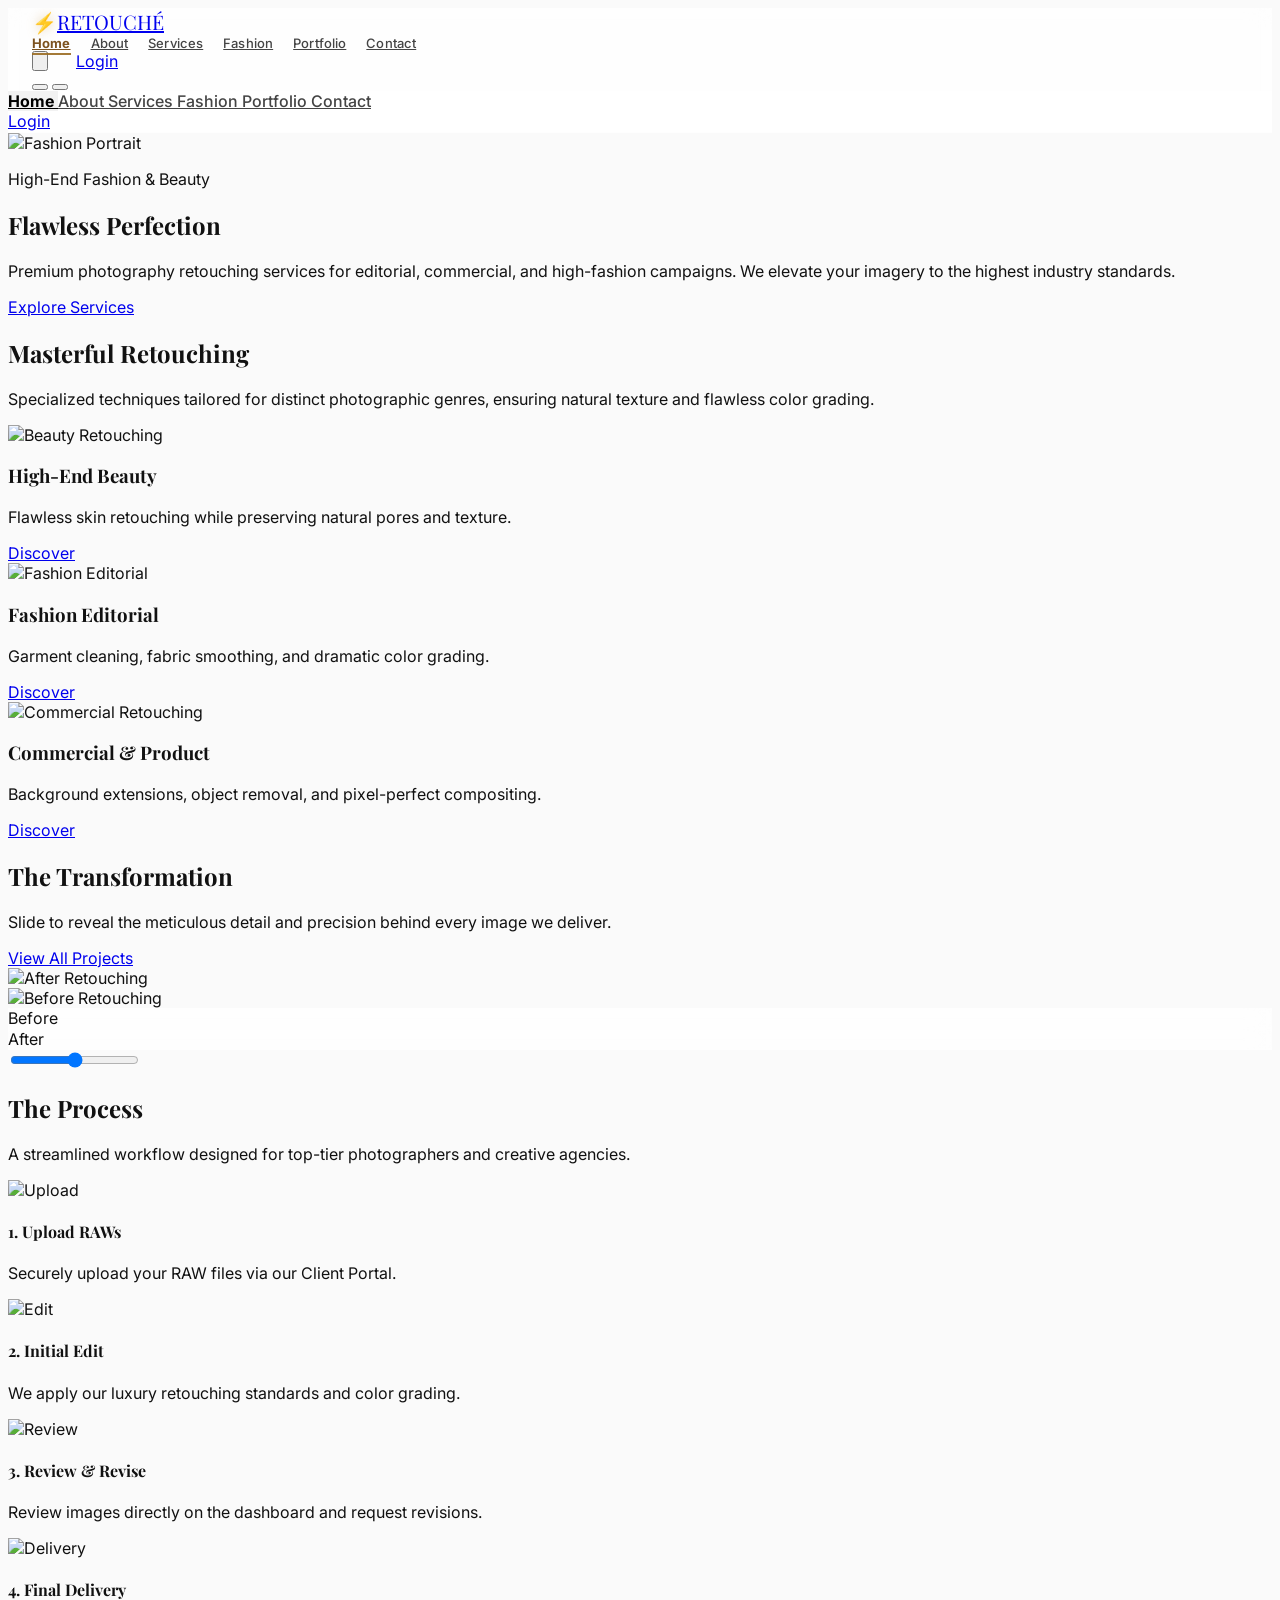
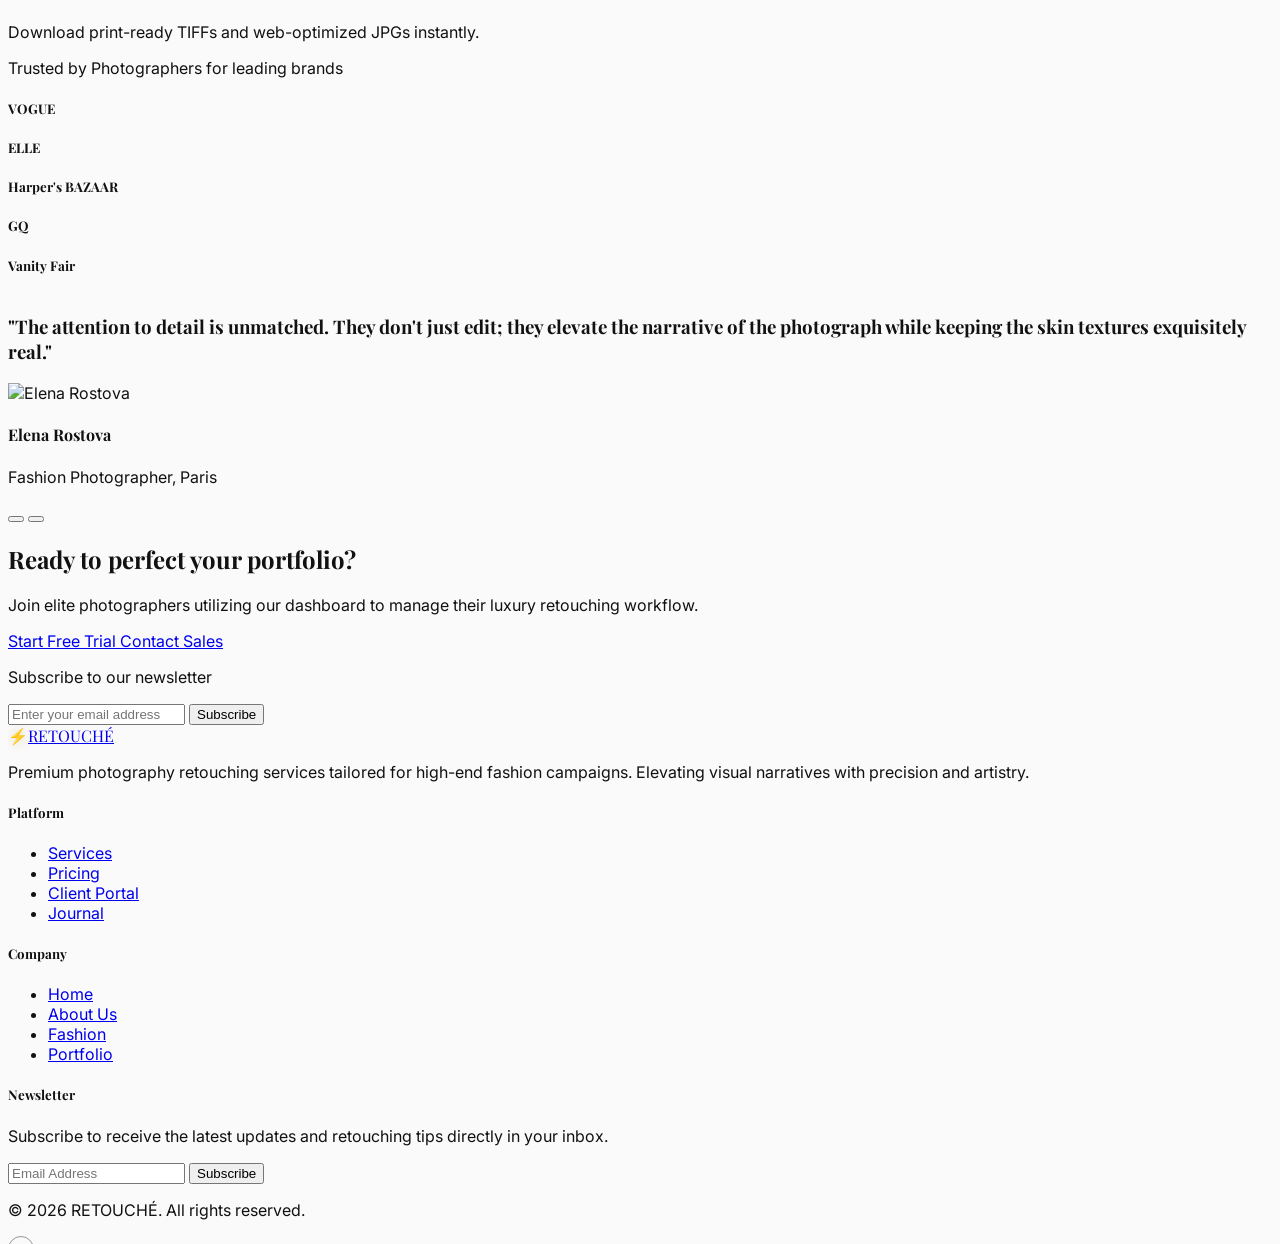
==== index.html @ 7d39ebc2 "Add files via upload" ====
﻿<!DOCTYPE html>
<html lang="en">
 <head>
  <meta charset="utf-8"/>
  <meta content="width=device-width, initial-scale=1.0" name="viewport"/>
  <title>RETOUCHÉ - Premium Photography Retouching
  </title>
   <meta content="High-end fashion photography retouching services by RETOUCHÉ. Luxury editorial visual style, perfect for magazines and top brands." name="description"/>
   <link href="data:image/svg+xml,<svg xmlns='http://www.w3.org/2000/svg' viewBox='0 0 100 100'><text y='.9em' font-size='90'>⚡</text></svg>" rel="icon"/>
  <!-- Tailwind CSS (CDN for Template) -->
  <script src="https://cdn.tailwindcss.com">
  </script>
  <script>
   tailwind.config = {
            darkMode: 'class',
            theme: {
                extend: {
                    colors: {
                        primary: {
                            50: '#fbf8f1',
                            100: '#f6efdd',
                            200: '#eddcb9',
                            300: '#e1c38e',
                            400: '#d4a85f',
                            500: '#c5923b',
                            600: '#9b6c23',
                            700: '#7c521f',
                            800: '#67421e',
                            900: '#55371c',
                            950: '#301c0c',
                        },
                        luxury: {
                            50: '#f7f7f8',
                            100: '#efeff1',
                            200: '#dcdce0',
                            300: '#bebec6',
                            400: '#9b9ba6',
                            500: '#7e7e8b',
                            600: '#646471',
                            700: '#53535d',
                            800: '#46464d',
                            900: '#1a1a1a',
                            950: '#0a0a0a',
                        }
                    }
                }
            }
        }
            }
        }
  </script>
  <!-- AOS Animation CSS -->
  <link href="https://unpkg.com/aos@2.3.1/dist/aos.css" rel="stylesheet"/>
  <!-- Swiper CSS -->
  <link href="https://cdn.jsdelivr.net/npm/swiper@10/swiper-bundle.min.css" rel="stylesheet"/>
  <!-- Phosphor Icons -->
  <script src="https://unpkg.com/@phosphor-icons/web">
  </script>
  <!-- Custom CSS -->
  <link href="assets/css/style.css" rel="stylesheet"/>
  <link href="assets/css/dark-mode.css" rel="stylesheet"/>
 </head>
 <body class="antialiased transition-colors duration-300">
  <!-- Header / Navbar -->
  <header class="fixed w-full top-0 z-50 glass transition-all duration-300" id="navbar">
   <div class="max-w-7xl mx-auto px-4 sm:px-6 lg:px-8">
    <div class="flex justify-between items-center h-20">
     <!-- Logo -->
      <div class="flex-shrink-0 flex items-center">
        <a class="font-serif text-2xl font-bold tracking-[0.3em] flex items-center group" href="index.html">
         <span class="logo-bolt me-3 transition-all duration-300">⚡</span>RETOUCHÉ
        </a>
      </div>
     <!-- Desktop Menu -->
     <nav class="hidden lg:flex space-x-8 items-center">
       <a class="text-sm nav-link active" href="index.html">
        Home
       </a>
       <a class="text-sm nav-link" href="about.html">
        About
       </a>
       <a class="text-sm nav-link" href="services.html">
        Services
       </a>
       <a class="text-sm nav-link" href="niche.html">
        Fashion
       </a>
       <a class="text-sm nav-link" href="portfolio.html">
        Portfolio
       </a>
       <a class="text-sm nav-link" href="contact.html">
        Contact
       </a>
     </nav>
     <!-- Actions -->
     <div class="hidden lg:flex items-center space-x-4">
       <button class="theme-toggle p-2 rounded-full hover:bg-gray-100 dark:hover:bg-gray-800 transition-all transform hover:rotate-12 active:scale-90" aria-label="Toggle Theme">
        <i class="ph ph-moon text-xl dark:hidden">
        </i>
        <i class="ph ph-sun text-xl hidden dark:block">
        </i>
       </button>
        <a class="bg-primary-700 hover:bg-primary-800 text-white dark:bg-primary-400 dark:text-black dark:hover:bg-primary-300 px-6 py-2 rounded-full text-sm font-bold hover:scale-105 transition-all shadow-md ms-2" href="login.html">
         Login
        </a>
     </div>
     <!-- Mobile Menu Button -->
     <div class="lg:hidden flex items-center space-x-4">
       <button class="theme-toggle p-2 rounded-full hover:bg-gray-100 dark:hover:bg-gray-800 transition-all transform hover:rotate-12 active:scale-90" aria-label="Toggle Theme">
        <i class="ph ph-moon text-xl dark:hidden">
        </i>
        <i class="ph ph-sun text-xl hidden dark:block">
        </i>
       </button>
      <button class="p-2" id="mobile-menu-btn" aria-label="Open Navigation Menu">
       <i class="ph ph-list text-2xl">
       </i>
      </button>
     </div>
    </div>
   </div>
   <!-- Mobile Menu -->
   <div class="hidden lg:hidden glass border-t border-gray-200 dark:border-gray-800" id="mobile-menu">
    <div class="px-2 pt-2 pb-3 space-y-1 sm:px-3">
     <a class="flex items-center px-3 py-2 rounded-md text-base font-medium mobile-nav-link active" href="index.html">
      <i class="ph ph-list me-2"></i>
      Home
     </a>
     <a class="flex items-center px-3 py-2 rounded-md text-base font-medium mobile-nav-link" href="about.html">
      <i class="ph ph-list me-2"></i>
      About
     </a>
     <a class="flex items-center px-3 py-2 rounded-md text-base font-medium mobile-nav-link" href="services.html">
      <i class="ph ph-list me-2"></i>
      Services
     </a>
     <a class="flex items-center px-3 py-2 rounded-md text-base font-medium mobile-nav-link" href="niche.html">
      <i class="ph ph-list me-2"></i>
      Fashion
     </a>
     <a class="flex items-center px-3 py-2 rounded-md text-base font-medium mobile-nav-link" href="portfolio.html">
      <i class="ph ph-list me-2"></i>
      Portfolio
     </a>
     <a class="flex items-center px-3 py-2 rounded-md text-base font-medium mobile-nav-link" href="contact.html">
      <i class="ph ph-list me-2"></i>
      Contact
     </a>
     <div class="border-t border-gray-200 dark:border-gray-700 pt-4 pb-2 space-y-3">
      <a class="block w-full text-center bg-primary-700 hover:bg-primary-800 text-white dark:bg-primary-400 dark:text-black dark:hover:bg-primary-300 px-6 py-3 rounded-xl text-sm font-bold shadow-md" href="login.html">
       Login
      </a>
     </div>
    </div>
   </div>
  </header>
  <main>
   <!-- SECTION 1: Cinematic hero section -->
   <section class="relative h-screen flex items-center justify-center overflow-hidden">
    <!-- Background Image -->
    <div class="absolute inset-0 z-0">
     <img alt="Fashion Portrait" class="w-full h-full object-cover img-parallax scale-105" data-aos="zoom-out" data-aos-duration="2000" src="https://images.unsplash.com/photo-1534528741775-53994a69daeb?auto=format&amp;fit=crop&amp;q=80&amp;w=2000"/>
     <div class="absolute inset-0 bg-black/40 dark:bg-black/60">
     </div>
    </div>
    <div class="relative z-10 text-center px-4 max-w-4xl mx-auto mt-20">
     <p class="text-white/80 uppercase tracking-[0.3em] text-sm mb-6 font-medium" data-aos="fade-up" data-aos-delay="100">
      High-End Fashion &amp; Beauty
     </p>
     <h1 class="font-serif text-5xl md:text-7xl lg:text-8xl text-white font-bold leading-tight mb-8" data-aos="fade-up" data-aos-delay="300">
      Flawless
      <span class="italic font-light">
       Perfection
      </span>
     </h1>
     <p class="text-white/90 text-lg md:text-xl font-light mb-10 max-w-2xl mx-auto text-balance" data-aos="fade-up" data-aos-delay="500">
      Premium photography retouching services for editorial, commercial, and high-fashion campaigns. We elevate your imagery to the highest industry standards.
     </p>
     <div class="flex flex-col sm:flex-row items-center justify-center space-y-4 sm:space-y-0 sm:space-x-6" data-aos="fade-up" data-aos-delay="700">
      <a class="bg-white text-black px-8 py-4 rounded-full font-medium hover:bg-gray-100 transition-all hover:scale-105" href="services.html">
       Explore Services
      </a>

     </div>
    </div>
    <!-- Scroll Indicator -->
    <div class="absolute bottom-10 left-1/2 transform -translate-x-1/2 z-10 animate-bounce">
     <i class="ph ph-arrow-down text-white text-2xl">
     </i>
    </div>
   </section>
   <!-- SECTION 2: Premium retouching services showcase -->
   <section class="py-24 bg-white dark:bg-luxury-900">
    <div class="max-w-7xl mx-auto px-4 sm:px-6 lg:px-8">
     <div class="text-center mb-20">
      <h2 class="font-serif text-4xl md:text-5xl font-bold mb-4" data-aos="fade-up">
       Masterful Retouching
      </h2>
      <p class="text-gray-500 dark:text-gray-400 max-w-2xl mx-auto" data-aos="fade-up" data-aos-delay="100">
       Specialized techniques tailored for distinct photographic genres, ensuring natural texture and flawless color grading.
      </p>
     </div>
     <div class="grid grid-cols-1 md:grid-cols-3 gap-10">
      <!-- Service Card 1 -->
      <div class="group relative overflow-hidden rounded-2xl" data-aos="fade-up" data-aos-delay="100">
       <div class="aspect-[3/4] overflow-hidden">
        <img alt="Beauty Retouching" class="w-full h-full object-cover transition-transform duration-700 group-hover:scale-110" src="https://images.unsplash.com/photo-1516975080664-ed2fc6a32937?auto=format&amp;fit=crop&amp;q=80&amp;w=800"/>
       </div>
       <div class="absolute inset-0 bg-gradient-to-t from-black/80 via-black/20 to-transparent flex flex-col justify-end p-8">
        <h3 class="font-serif text-2xl text-white mb-2">
         High-End Beauty
        </h3>
        <p class="text-white/70 text-sm opacity-0 group-hover:opacity-100 transition-opacity duration-300 transform translate-y-4 group-hover:translate-y-0">
         Flawless skin retouching while preserving natural pores and texture.
        </p>
        <a class="mt-4 inline-flex items-center text-white text-sm font-medium uppercase tracking-wider group/link" href="service-details.html">
         Discover
         <i class="ph ph-arrow-right ml-2 transform group-hover/link:translate-x-1 transition-transform">
         </i>
        </a>
       </div>
      </div>
      <!-- Service Card 2 -->
      <div class="group relative overflow-hidden rounded-2xl md:-translate-y-8" data-aos="fade-up" data-aos-delay="200">
       <div class="aspect-[3/4] overflow-hidden">
        <img alt="Fashion Editorial" class="w-full h-full object-cover transition-transform duration-700 group-hover:scale-110" src="https://images.unsplash.com/photo-1483985988355-763728e1935b?auto=format&amp;fit=crop&amp;q=80&amp;w=800"/>
       </div>
       <div class="absolute inset-0 bg-gradient-to-t from-black/80 via-black/20 to-transparent flex flex-col justify-end p-8">
        <h3 class="font-serif text-2xl text-white mb-2">
         Fashion Editorial
        </h3>
        <p class="text-white/70 text-sm opacity-0 group-hover:opacity-100 transition-opacity duration-300 transform translate-y-4 group-hover:translate-y-0">
         Garment cleaning, fabric smoothing, and dramatic color grading.
        </p>
        <a class="mt-4 inline-flex items-center text-white text-sm font-medium uppercase tracking-wider group/link" href="service-details.html">
         Discover
         <i class="ph ph-arrow-right ml-2 transform group-hover/link:translate-x-1 transition-transform">
         </i>
        </a>
       </div>
      </div>
      <!-- Service Card 3 -->
      <div class="group relative overflow-hidden rounded-2xl" data-aos="fade-up" data-aos-delay="300">
       <div class="aspect-[3/4] overflow-hidden">
        <img alt="Commercial Retouching" class="w-full h-full object-cover transition-transform duration-700 group-hover:scale-110" src="https://images.unsplash.com/photo-1541643600914-78b084683601?auto=format&amp;fit=crop&amp;q=80&amp;w=800"/>
       </div>
       <div class="absolute inset-0 bg-gradient-to-t from-black/80 via-black/20 to-transparent flex flex-col justify-end p-8">
        <h3 class="font-serif text-2xl text-white mb-2">
         Commercial &amp; Product
        </h3>
        <p class="text-white/70 text-sm opacity-0 group-hover:opacity-100 transition-opacity duration-300 transform translate-y-4 group-hover:translate-y-0">
         Background extensions, object removal, and pixel-perfect compositing.
        </p>
        <a class="mt-4 inline-flex items-center text-white text-sm font-medium uppercase tracking-wider group/link" href="service-details.html">
         Discover
         <i class="ph ph-arrow-right ml-2 transform group-hover/link:translate-x-1 transition-transform">
         </i>
        </a>
       </div>
      </div>
     </div>
    </div>
   </section>
   <!-- SECTION 3: Before/After comparison slider -->
   <section class="py-24 bg-luxury-50 dark:bg-black relative overflow-hidden">
    <div class="max-w-7xl mx-auto px-4 sm:px-6 lg:px-8">
     <div class="flex flex-col md:flex-row md:items-center justify-between gap-8 mb-16 text-center md:text-left">
      <div class="max-w-2xl mx-auto md:mx-0">
       <h2 class="font-serif text-4xl md:text-5xl font-bold mb-4" data-aos="fade-up">
        The Transformation
       </h2>
       <p class="text-gray-500 dark:text-gray-400" data-aos="fade-up" data-aos-delay="100">
        Slide to reveal the meticulous detail and precision behind every image we deliver.
       </p>
      </div>
      <a class="inline-flex mx-auto md:mx-0 w-fit mt-6 md:mt-0 items-center text-sm font-medium uppercase tracking-widest border-b border-black dark:border-white pb-1 hover:text-gray-500 transition-colors whitespace-nowrap" data-aos="fade-left" href="services.html">
       View All Projects
      </a>
     </div>
     <div class="relative rounded-2xl overflow-hidden aspect-[16/9] md:aspect-[21/9]" data-aos="zoom-in" data-aos-duration="1000">
      <!-- Before/After Slider Container -->
      <div class="relative w-full h-full select-none" id="before-after-slider">
       <!-- After Image (Background) -->
        <img alt="After Retouching" class="absolute inset-0 w-full h-full object-cover" src="https://images.unsplash.com/photo-1515378791036-0648a3ef77b2?auto=format&amp;fit=crop&amp;q=80&amp;w=1600"/>
        <!-- Before Image (Clipped) -->
        <div class="absolute inset-0 w-1/2 overflow-hidden border-r-2 border-white pointer-events-none" id="before-image-container">
         <img alt="Before Retouching" class="absolute top-0 left-0 h-full w-[200vw] md:w-[100vw] max-w-none object-cover" id="before-image" src="https://images.unsplash.com/photo-1515378791036-0648a3ef77b2?auto=format&amp;fit=crop&amp;q=80&amp;w=1600&amp;sat=-100&amp;bri=-20"/>
        <div class="absolute bottom-4 left-4 glass px-3 py-1 text-xs font-bold uppercase tracking-wider rounded">
         Before
        </div>
       </div>
       <div class="absolute bottom-4 right-4 glass px-3 py-1 text-xs font-bold uppercase tracking-wider rounded">
        After
       </div>
       <!-- Custom Handle -->
       <div class="absolute inset-y-0 left-1/2 flex items-center justify-center -ml-5 w-10 cursor-ew-resize z-20 pointer-events-none" id="slider-handle">
        <div class="w-10 h-10 bg-white rounded-full flex items-center justify-center shadow-lg text-black">
         <i class="ph ph-arrows-left-right text-xl">
         </i>
        </div>
       </div>
       <!-- Invisible Input for functionality -->
       <input class="absolute inset-0 w-full h-full opacity-0 cursor-ew-resize z-30" id="slider-input" max="100" min="0" type="range" value="50"/>
      </div>
     </div>
    </div>
   </section>
   <!-- SECTION 4: Retouching workflow/process timeline -->
   <section class="py-24 bg-white dark:bg-luxury-900">
    <div class="max-w-7xl mx-auto px-4 sm:px-6 lg:px-8">
     <div class="text-center mb-20">
      <h2 class="font-serif text-4xl md:text-5xl font-bold mb-4" data-aos="fade-up">
       The Process
      </h2>
      <p class="text-gray-500 dark:text-gray-400 max-w-2xl mx-auto" data-aos="fade-up" data-aos-delay="100">
       A streamlined workflow designed for top-tier photographers and creative agencies.
      </p>
     </div>
     <div class="relative">
      <!-- Connecting Line -->
      <div class="hidden lg:block absolute top-1/2 left-0 w-full h-px bg-gray-200 dark:bg-gray-800 transform -translate-y-1/2 z-0">
      </div>
      <div class="grid grid-cols-1 sm:grid-cols-2 lg:grid-cols-4 gap-10">
       <!-- Step 1 -->
       <div class="relative z-10 flex flex-col items-center text-center group" data-aos="fade-up" data-aos-delay="100">
        <div class="w-20 h-20 rounded-full bg-black overflow-hidden border border-gray-200/10 dark:border-white/10 group-hover:border-black dark:group-hover:border-white transition-all duration-300 shadow-2xl">
         <img src="https://images.unsplash.com/photo-1618005182384-a83a8bd57fbe?auto=format&fit=crop&q=80&w=200" alt="Upload" class="w-full h-full object-cover opacity-80 group-hover:opacity-100 transition-opacity">
        </div>
        <h4 class="font-serif text-xl font-bold mb-2">
         1. Upload RAWs
        </h4>
        <p class="text-sm text-gray-500 dark:text-gray-400">
         Securely upload your RAW files via our Client Portal.
        </p>
       </div>
       <!-- Step 2 -->
       <div class="relative z-10 flex flex-col items-center text-center group" data-aos="fade-up" data-aos-delay="200">
        <div class="w-20 h-20 rounded-full bg-black overflow-hidden border border-gray-200/10 dark:border-white/10 group-hover:border-black dark:group-hover:border-white transition-all duration-300 shadow-2xl">
         <img src="https://images.unsplash.com/photo-1542744173-8e7e53415bb0?auto=format&fit=crop&q=80&w=200" alt="Edit" class="w-full h-full object-cover opacity-80 group-hover:opacity-100 transition-opacity">
        </div>
        <h4 class="font-serif text-xl font-bold mb-2">
         2. Initial Edit
        </h4>
        <p class="text-sm text-gray-500 dark:text-gray-400">
         We apply our luxury retouching standards and color grading.
        </p>
       </div>
       <!-- Step 3 -->
       <div class="relative z-10 flex flex-col items-center text-center group" data-aos="fade-up" data-aos-delay="300">
        <div class="w-20 h-20 rounded-full bg-black overflow-hidden border border-gray-200/10 dark:border-white/10 group-hover:border-black dark:group-hover:border-white transition-all duration-300 shadow-2xl">
         <img src="https://images.unsplash.com/photo-1552664730-d307ca884978?auto=format&fit=crop&q=80&w=200" alt="Review" class="w-full h-full object-cover opacity-80 group-hover:opacity-100 transition-opacity">
        </div>
        <h4 class="font-serif text-xl font-bold mb-2">
         3. Review &amp; Revise
        </h4>
        <p class="text-sm text-gray-500 dark:text-gray-400">
         Review images directly on the dashboard and request revisions.
        </p>
       </div>
       <!-- Step 4 -->
       <div class="relative z-10 flex flex-col items-center text-center group" data-aos="fade-up" data-aos-delay="400">
        <div class="w-20 h-20 rounded-full bg-black overflow-hidden border border-gray-200/10 dark:border-white/10 group-hover:border-black dark:group-hover:border-white transition-all duration-300 shadow-2xl">
         <img src="https://images.unsplash.com/photo-1620288627223-53302f4e8c74?auto=format&fit=crop&q=80&w=200" alt="Delivery" class="w-full h-full object-cover opacity-80 group-hover:opacity-100 transition-opacity">
        </div>
        <h4 class="font-serif text-xl font-bold mb-2">
         4. Final Delivery
        </h4>
        <p class="text-sm text-gray-500 dark:text-gray-400">
         Download print-ready TIFFs and web-optimized JPGs instantly.
        </p>
       </div>
      </div>
     </div>
    </div>
   </section>
   <!-- SECTION 5: Client testimonials and collaborations -->
   <section class="py-24 bg-luxury-50 dark:bg-black overflow-hidden">
    <div class="max-w-7xl mx-auto px-4 sm:px-6 lg:px-8">
     <!-- Logos -->
     <div class="mb-20 text-center">
      <p class="text-xs uppercase tracking-[0.2em] text-gray-400 mb-8 font-medium">
       Trusted by Photographers for leading brands
      </p>
      <div class="flex flex-wrap justify-center items-center gap-10 md:gap-20 opacity-50 grayscale hover:grayscale-0 transition-all duration-500">
       <!-- Abstract brand text logos for template purposes -->
       <h5 class="font-serif text-2xl font-bold italic">
        VOGUE
       </h5>
       <h5 class="font-sans text-2xl font-bold tracking-tighter">
        ELLE
       </h5>
       <h5 class="font-serif text-2xl font-light">
        Harper's BAZAAR
       </h5>
       <h5 class="font-sans text-xl font-black tracking-widest">
        GQ
       </h5>
       <h5 class="font-serif text-2xl font-bold italic">
        Vanity Fair
       </h5>
      </div>
     </div>
     <!-- Testimonial Slider -->
     <div class="swiper-container" data-aos="fade-up">
      <div class="swiper-wrapper">
       <!-- Slide 1 -->
       <div class="swiper-slide px-4">
        <div class="max-w-4xl mx-auto text-center">
         <i class="ph-fill ph-quotes text-4xl text-gray-300 dark:text-gray-700 mb-6 mx-auto block">
         </i>
         <h3 class="font-serif text-3xl md:text-4xl leading-relaxed mb-8">
          "The attention to detail is unmatched. They don't just edit; they elevate the narrative of the photograph while keeping the skin textures exquisitely real."
         </h3>
         <div class="flex items-center justify-center space-x-4">
          <img alt="Elena Rostova" class="w-14 h-14 rounded-full object-cover" src="https://images.unsplash.com/photo-1534528741775-53994a69daeb?auto=format&amp;fit=crop&amp;q=80&amp;w=150&amp;h=150"/>
          <div class="text-left">
           <h4 class="font-bold text-sm">
            Elena Rostova
           </h4>
           <p class="text-xs text-gray-500">
            Fashion Photographer, Paris
           </p>
          </div>
         </div>
        </div>
       </div>
       <!-- Slide 2 -->
       <div class="swiper-slide px-4">
        <div class="max-w-4xl mx-auto text-center">
         <i class="ph-fill ph-quotes text-4xl text-gray-300 dark:text-gray-700 mb-6 mx-auto block">
         </i>
         <h3 class="font-serif text-3xl md:text-4xl leading-relaxed mb-8">
          "The new dashboard makes managing hundreds of assets a breeze. The retouching quality is simply the best I've seen in my 15 years of shooting."
         </h3>
         <div class="flex items-center justify-center space-x-4">
          <img alt="Marcus Chen" class="w-14 h-14 rounded-full object-cover" src="https://images.unsplash.com/photo-1506794778202-cad84cf45f1d?auto=format&amp;fit=crop&amp;q=80&amp;w=150&amp;h=150"/>
          <div class="text-left">
           <h4 class="font-bold text-sm">
            Marcus Chen
           </h4>
           <p class="text-xs text-gray-500">
            Editorial Director
           </p>
          </div>
         </div>
        </div>
       </div>
      </div>
      <!-- Navigation -->
      <div class="flex justify-center space-x-4 mt-12">
       <button class="swiper-button-prev-custom p-3 rounded-full border border-gray-300 dark:border-gray-700 hover:bg-black hover:text-white dark:hover:bg-white dark:hover:text-black transition-colors">
        <i class="ph ph-arrow-left">
        </i>
       </button>
       <button class="swiper-button-next-custom p-3 rounded-full border border-gray-300 dark:border-gray-700 hover:bg-black hover:text-white dark:hover:bg-white dark:hover:text-black transition-colors">
        <i class="ph ph-arrow-right">
        </i>
       </button>
      </div>
     </div>
    </div>
   </section>
   <!-- SECTION 6: Final CTA + newsletter subscription -->
   <section class="relative py-32 bg-white dark:bg-black text-black dark:text-white overflow-hidden border-t border-gray-100 dark:border-gray-800">

    <div class="relative z-10 max-w-4xl mx-auto px-4 text-center">
     <h2 class="font-serif text-5xl md:text-6xl font-bold mb-6" data-aos="fade-up">
      Ready to perfect your portfolio?
     </h2>
     <p class="text-gray-500 dark:text-gray-400 text-lg mb-10" data-aos="fade-up" data-aos-delay="100">
      Join elite photographers utilizing our dashboard to manage their luxury retouching workflow.
     </p>
     <div class="flex flex-col sm:flex-row justify-center items-center space-y-4 sm:space-y-0 sm:space-x-4 mb-16" data-aos="fade-up" data-aos-delay="200">
      <a class="bg-primary-700 hover:bg-primary-800 text-white dark:bg-primary-400 dark:text-black dark:hover:bg-primary-300 px-8 py-4 rounded-full font-bold hover:scale-105 transition-transform w-full sm:w-auto shadow-lg" href="contact.html">
       Start Free Trial
      </a>
      <a class="border border-black/20 dark:border-white/30 px-8 py-4 rounded-full font-medium hover:bg-gray-50 dark:hover:bg-white/10 transition-colors w-full sm:w-auto" href="contact.html">
       Contact Sales
      </a>
     </div>
     <div class="max-w-md mx-auto" data-aos="fade-up" data-aos-delay="300">
      <p class="text-xs uppercase tracking-widest text-gray-500 mb-4 font-medium">
       Subscribe to our newsletter
      </p>
      <form class="flex border-b border-gray-300 dark:border-gray-700 pb-2">
       <input class="bg-transparent border-none outline-none flex-grow text-black dark:text-white placeholder-gray-400 dark:placeholder-gray-600 text-sm focus:ring-0" placeholder="Enter your email address" type="email"/>
       <button class="text-sm font-bold uppercase tracking-wider hover:text-gray-500 dark:hover:text-gray-300 transition-colors" type="submit">
        Subscribe
       </button>
      </form>
     </div>
    </div>
   </section>
  </main>
  <!-- Footer -->
  <footer class="bg-white dark:bg-luxury-900 pt-20 pb-10 border-t border-gray-100 dark:border-gray-800">
   <div class="max-w-7xl mx-auto px-4 sm:px-6 lg:px-8">
    <div class="grid grid-cols-1 md:grid-cols-2 lg:grid-cols-4 gap-12 mb-16">
      <div class="col-span-1">
       <a class="font-serif text-2xl font-bold tracking-[0.3em] flex items-center mb-6 group" href="index.html">
        <span class="logo-bolt mr-3 transition-all duration-300">⚡</span>RETOUCHÉ
       </a>
       <p class="text-sm text-gray-500 dark:text-gray-400 leading-relaxed mb-8">
        Premium photography retouching services tailored for high-end fashion campaigns. Elevating visual narratives with precision and artistry.
       </p>
       <div class="flex space-x-4">
        <a class="w-10 h-10 flex items-center justify-center rounded-full bg-black/5 dark:bg-white/10 text-gray-700 dark:text-gray-300 hover:bg-black hover:text-white dark:hover:bg-white dark:hover:text-black transition-all duration-300 group" href="#">
         <i class="ph ph-instagram-logo text-lg transition-transform duration-300 group-hover:scale-110">
         </i>
        </a>
        <a class="w-10 h-10 flex items-center justify-center rounded-full bg-black/5 dark:bg-white/10 text-gray-700 dark:text-gray-300 hover:bg-black hover:text-white dark:hover:bg-white dark:hover:text-black transition-all duration-300 group" href="#">
         <i class="ph ph-facebook-logo text-lg transition-transform duration-300 group-hover:scale-110">
         </i>
        </a>
        <a class="w-10 h-10 flex items-center justify-center rounded-full bg-black/5 dark:bg-white/10 text-gray-700 dark:text-gray-300 hover:bg-black hover:text-white dark:hover:bg-white dark:hover:text-black transition-all duration-300 group" href="#">
         <i class="ph ph-linkedin-logo text-lg transition-transform duration-300 group-hover:scale-110">
         </i>
        </a>
       </div>
      </div>
      <div>
       <h5 class="font-bold mb-6 uppercase text-xs tracking-widest">
        Platform
       </h5>
       <ul class="space-y-4 text-sm text-gray-500 dark:text-gray-400">
        <li>
         <a class="hover:text-black dark:hover:text-white transition-colors" href="services.html">
          Services
         </a>
        </li>
        <li>
         <a class="hover:text-black dark:hover:text-white transition-colors" href="pricing.html">
          Pricing
         </a>
        </li>
        <li>
         <a class="hover:text-black dark:hover:text-white transition-colors" href="dashboard.html">
          Client Portal
         </a>
        </li>
        <li>
         <a class="hover:text-black dark:hover:text-white transition-colors" href="blog.html">
          Journal
         </a>
        </li>
       </ul>
      </div>
      <div>
       <h5 class="font-bold mb-6 uppercase text-xs tracking-widest">
        Company
       </h5>
       <ul class="space-y-4 text-sm text-gray-500 dark:text-gray-400">
        <li>
         <a class="hover:text-black dark:hover:text-white transition-colors" href="index.html">
          Home
         </a>
        </li>
        <li>
         <a class="hover:text-black dark:hover:text-white transition-colors" href="about.html">
          About Us
         </a>
        </li>
        <li>
         <a class="hover:text-black dark:hover:text-white transition-colors" href="niche.html">
          Fashion
         </a>
        </li>
        <li>
         <a class="hover:text-black dark:hover:text-white transition-colors" href="portfolio.html">
          Portfolio
         </a>
        </li>
       </ul>
      </div>
      <div class="col-span-1">
       <h5 class="font-bold mb-6 uppercase text-xs tracking-widest">
        Newsletter
       </h5>
       <p class="text-xs text-gray-500 dark:text-gray-400 mb-6 leading-relaxed">
        Subscribe to receive the latest updates and retouching tips directly in your inbox.
       </p>
       <form class="space-y-3">
        <input class="w-full bg-gray-50 dark:bg-black/20 border border-gray-100 dark:border-gray-800 rounded-xl px-4 py-3 text-xs focus:outline-none focus:border-black dark:focus:border-white transition-colors" placeholder="Email Address" type="email"/>
        <button class="w-full bg-primary-700 hover:bg-primary-800 text-white dark:bg-primary-400 dark:text-black dark:hover:bg-primary-300 rounded-xl py-3 text-xs font-bold uppercase tracking-widest shadow-md transition-opacity" type="submit">
         Subscribe
        </button>
       </form>
      </div>
     </div></div>
    </div>
    <div class="flex flex-col md:flex-row justify-between items-center pt-8 border-t border-gray-100 dark:border-gray-800 text-xs text-gray-400">
     <p>
      © 2026 RETOUCHÉ. All rights reserved.
     </p>
     
    </div>
   </div>
  </footer>
  <!-- Scripts -->
  <script src="https://unpkg.com/aos@2.3.1/dist/aos.js">
  </script>
  <script src="https://cdn.jsdelivr.net/npm/swiper@10/swiper-bundle.min.js">
  </script>
  <script src="assets/js/main.js">
  </script>
  <!-- Page Specific Script for Slider -->
  <script>
   document.addEventListener("DOMContentLoaded", () => {
            // Before/After Slider Logic
            const slider = document.getElementById('slider-input');
            const handle = document.getElementById('slider-handle');
            const beforeImageContainer = document.getElementById('before-image-container');
            const beforeImage = document.getElementById('before-image');

            if(slider && handle && beforeImageContainer) {
                slider.addEventListener('input', (e) => {
                    const value = e.target.value;
                    beforeImageContainer.style.width = `${value}%`;
                    handle.style.left = `${value}%`;
                });
                
                // Keep image un-stretched
                const resizeImage = () => {
                    const sliderContainer = document.getElementById('before-after-slider');
                    beforeImage.style.width = `${sliderContainer.offsetWidth}px`;
                };
                
                window.addEventListener('resize', resizeImage);
                resizeImage(); // initial call
            }

            // Swiper Testimonial
            if (typeof Swiper !== 'undefined') {
                new Swiper('.swiper-container', {
                    slidesPerView: 1,
                    spaceBetween: 30,
                    loop: true,
                    autoplay: {
                        delay: 5000,
                        disableOnInteraction: false,
                    },
                    navigation: {
                        nextEl: '.swiper-button-next-custom',
                        prevEl: '.swiper-button-prev-custom',
                    }
                });
            }
        });
  </script>
 
  <button id="back-to-top" class="back-to-top" aria-label="Back to top">
    <i class="ph ph-caret-up"></i>
  </button>
 </body>
</html>
---- assets/css/style.css ----
/* assets/css/style.css */
@import url('https://fonts.googleapis.com/css2?family=Inter:wght@300;400;500;600&family=Playfair+Display:ital,wght@0,400;0,600;0,700;1,400&display=swap');

:root {
  --font-sans: 'Inter', sans-serif;
  --font-serif: 'Playfair Display', serif;
  --primary: #9b6c23;
  --primary-dark: #7c521f;
  --primary-light: #fbf8f1;
  --primary-glow: rgba(197, 146, 59, 0.4);
}

.dark {
  --primary: #d4a85f;
  --primary-dark: #e1c38e;
  --primary-light: #301c0c;
  --primary-glow: rgba(212, 168, 95, 0.4);
}

html, body {
  overflow-x: hidden;
  background-color: #fafafa;
  color: #111;
  font-family: var(--font-sans);
}

.dark body {
  background-color: #0a0a0a;
  color: #f0f0f0;
}

h1, h2, h3, h4, h5, h6, .font-serif {
  font-family: var(--font-serif);
}

/* Custom Scrollbar */
::-webkit-scrollbar {
  width: 8px;
}
::-webkit-scrollbar-track {
  background: #f1f1f1; 
}
.dark ::-webkit-scrollbar-track {
  background: #111; 
}
::-webkit-scrollbar-thumb {
  background: #ccc; 
}
.dark ::-webkit-scrollbar-thumb {
  background: #333; 
}
::-webkit-scrollbar-thumb:hover {
  background: #888; 
}

/* Glassmorphism utility */
.glass {
  background: rgba(255, 255, 255, 0.7);
  backdrop-filter: blur(12px);
  -webkit-backdrop-filter: blur(12px);
  border-bottom: 1px solid rgba(255, 255, 255, 0.3);
}

.dark .glass {
  background: rgba(15, 15, 15, 0.7);
  border-bottom: 1px solid rgba(255, 255, 255, 0.05);
}

#navbar.scrolled {
  background: rgba(255, 255, 255, 0.95);
  box-shadow: 0 4px 30px rgba(0, 0, 0, 0.1);
}

.dark #navbar.scrolled {
  background: rgba(10, 10, 10, 0.95);
  box-shadow: 0 4px 30px rgba(0, 0, 0, 0.4);
}

.text-balance {
  text-wrap: balance;
}

/* Cursor follower */
.cursor-follower {
  position: fixed;
  width: 24px;
  height: 24px;
  border: 1px solid rgba(0,0,0,0.4);
  border-radius: 50%;
  pointer-events: none;
  transform: translate(-50%, -50%);
  z-index: 9999;
  transition: width 0.3s, height 0.3s, background 0.3s, border 0.3s;
}

.dark .cursor-follower {
  border: 1px solid rgba(255,255,255,0.4);
}

.cursor-follower.hover {
  width: 60px;
  height: 60px;
  background: rgba(0,0,0,0.05);
  border: none;
  mix-blend-mode: difference;
}

.dark .cursor-follower.hover {
  background: rgba(255,255,255,0.2);
}

/* Image Utilities */
.img-reveal {
  clip-path: inset(100% 0 0 0);
  transition: clip-path 1.5s cubic-bezier(0.77, 0, 0.175, 1);
}
.img-reveal.aos-animate {
  clip-path: inset(0 0 0 0);
}

/* Dynamic Bolt Logo Effects */
.logo-bolt {
  display: inline-block;
  color: #c5923b;
  filter: drop-shadow(0 0 6px var(--primary-glow));
  will-change: transform, filter;
}

.dark .logo-bolt {
  color: #d4a85f;
  filter: drop-shadow(0 0 6px var(--primary-glow));
}

a:hover .logo-bolt {
  transform: scale(1.25) rotate(15deg);
  filter: drop-shadow(0 0 12px var(--primary-glow));
}

/* Ensure navbar transition is smooth */
#navbar {
  transition: all 0.4s cubic-bezier(0.4, 0, 0.2, 1);
}

/* Navigation Link Effects */
.nav-link {
  position: relative;
  transition: all 0.3s ease;
  color: #444;
  font-weight: 500;
  letter-spacing: 0.02em;
}

.nav-link::after {
  content: '';
  position: absolute;
  width: 0;
  height: 2px;
  bottom: -4px;
  left: 0;
  background-color: var(--primary);
  transition: width 0.3s ease;
  opacity: 0.9;
}

.nav-link:hover::after,
.nav-link.active::after {
  width: 100%;
}

.nav-link.active {
  color: var(--primary-dark) !important;
  font-weight: 700;
}

.dark .nav-link.active {
  color: var(--primary) !important;
}

.nav-link:hover {
  color: var(--primary-dark);
}

.dark .nav-link {
  color: #aaa;
}

.dark .nav-link:hover {
  color: var(--primary);
}

.dropdown-active {
  background-color: rgba(0,0,0,0.05);
  font-weight: 700;
}

.dark .dropdown-active {
  background-color: rgba(255,255,255,0.05);
}

/* Mobile Nav Styles */
.mobile-nav-link {
  color: #444;
  font-weight: 500;
  transition: all 0.3s ease;
}

.dark .mobile-nav-link {
  color: #bbb;
}

.mobile-nav-link:hover {
  color: black;
  background-color: rgba(0,0,0,0.02);
}

.dark .mobile-nav-link:hover {
  color: white;
  background-color: rgba(255,255,255,0.05);
}

/* Mobile Nav Active */
.mobile-nav-link.active {
  color: black !important;
  font-weight: 700;
  background-color: rgba(0,0,0,0.05);
}

.dark .mobile-nav-link.active {
  color: white !important;
  background-color: rgba(255,255,255,0.05);
}

/* Scroll to Top Button */
.back-to-top {
  position: fixed;
  right: 30px;
  bottom: 30px;
  width: 50px;
  height: 50px;
  background: white;
  color: black;
  border-radius: 50%;
  display: flex;
  align-items: center;
  justify-content: center;
  font-size: 24px;
  cursor: pointer;
  z-index: 999;
  opacity: 0;
  visibility: hidden;
  transition: all 0.4s cubic-bezier(0.4, 0, 0.2, 1);
  box-shadow: 0 10px 25px -5px rgba(0, 0, 0, 0.1), 0 8px 10px -6px rgba(0, 0, 0, 0.1);
  border: 1px solid rgba(0,0,0,0.05);
}

.dark .back-to-top {
  background: #1a1a1a;
  color: white;
  border: 1px solid rgba(255,255,255,0.1);
}

.back-to-top.show {
  opacity: 1;
  visibility: visible;
  transform: translateY(0);
}

.back-to-top:not(.show) {
  transform: translateY(20px);
}

.back-to-top:hover {
  transform: translateY(-5px);
  background: black;
  color: white;
}

.dark .back-to-top:hover {
  background: white;
  color: black;
}

/* Desktop Navigation Dropdown Alignment & Hover Stability */
@media (min-width: 1024px) {
  header nav {
    height: 100% !important;
  }
}

/* iPad Pro (1024px) Navigation Optimization */
@media (min-width: 1024px) and (max-width: 1280px) {
  header .max-w-7xl {
    max-width: 100% !important;
    padding-inline-start: 1.5rem !important;
    padding-inline-end: 1.5rem !important;
  }
  
  nav.lg\:flex {
    gap: 1.25rem !important;
    display: flex !important;
  }
  
  nav.lg\:flex > * {
    margin: 0 !important; /* Kill all Tailwind space-x margins */
  }
  
  .lg\:flex.items-center.space-x-4 {
    gap: 0.75rem !important;
    display: flex !important;
  }
  
  .lg\:flex.items-center.space-x-4 > * {
    margin: 0 !important; /* Kill all Tailwind space-x margins */
  }
  
  .nav-link {
    font-size: 13px !important;
    letter-spacing: 0.01em !important;
    white-space: nowrap !important;
  }
  
  .lg\:flex .px-6 {
    padding-inline-start: 1rem !important;
    padding-inline-end: 1rem !important;
  }
  
  .lg\:flex .px-5 {
    padding-inline-start: 0.75rem !important;
    padding-inline-end: 0.75rem !important;
  }

  /* Ensure logo stays consistent */
  header .text-2xl {
    font-size: 1.25rem !important;
  }
}
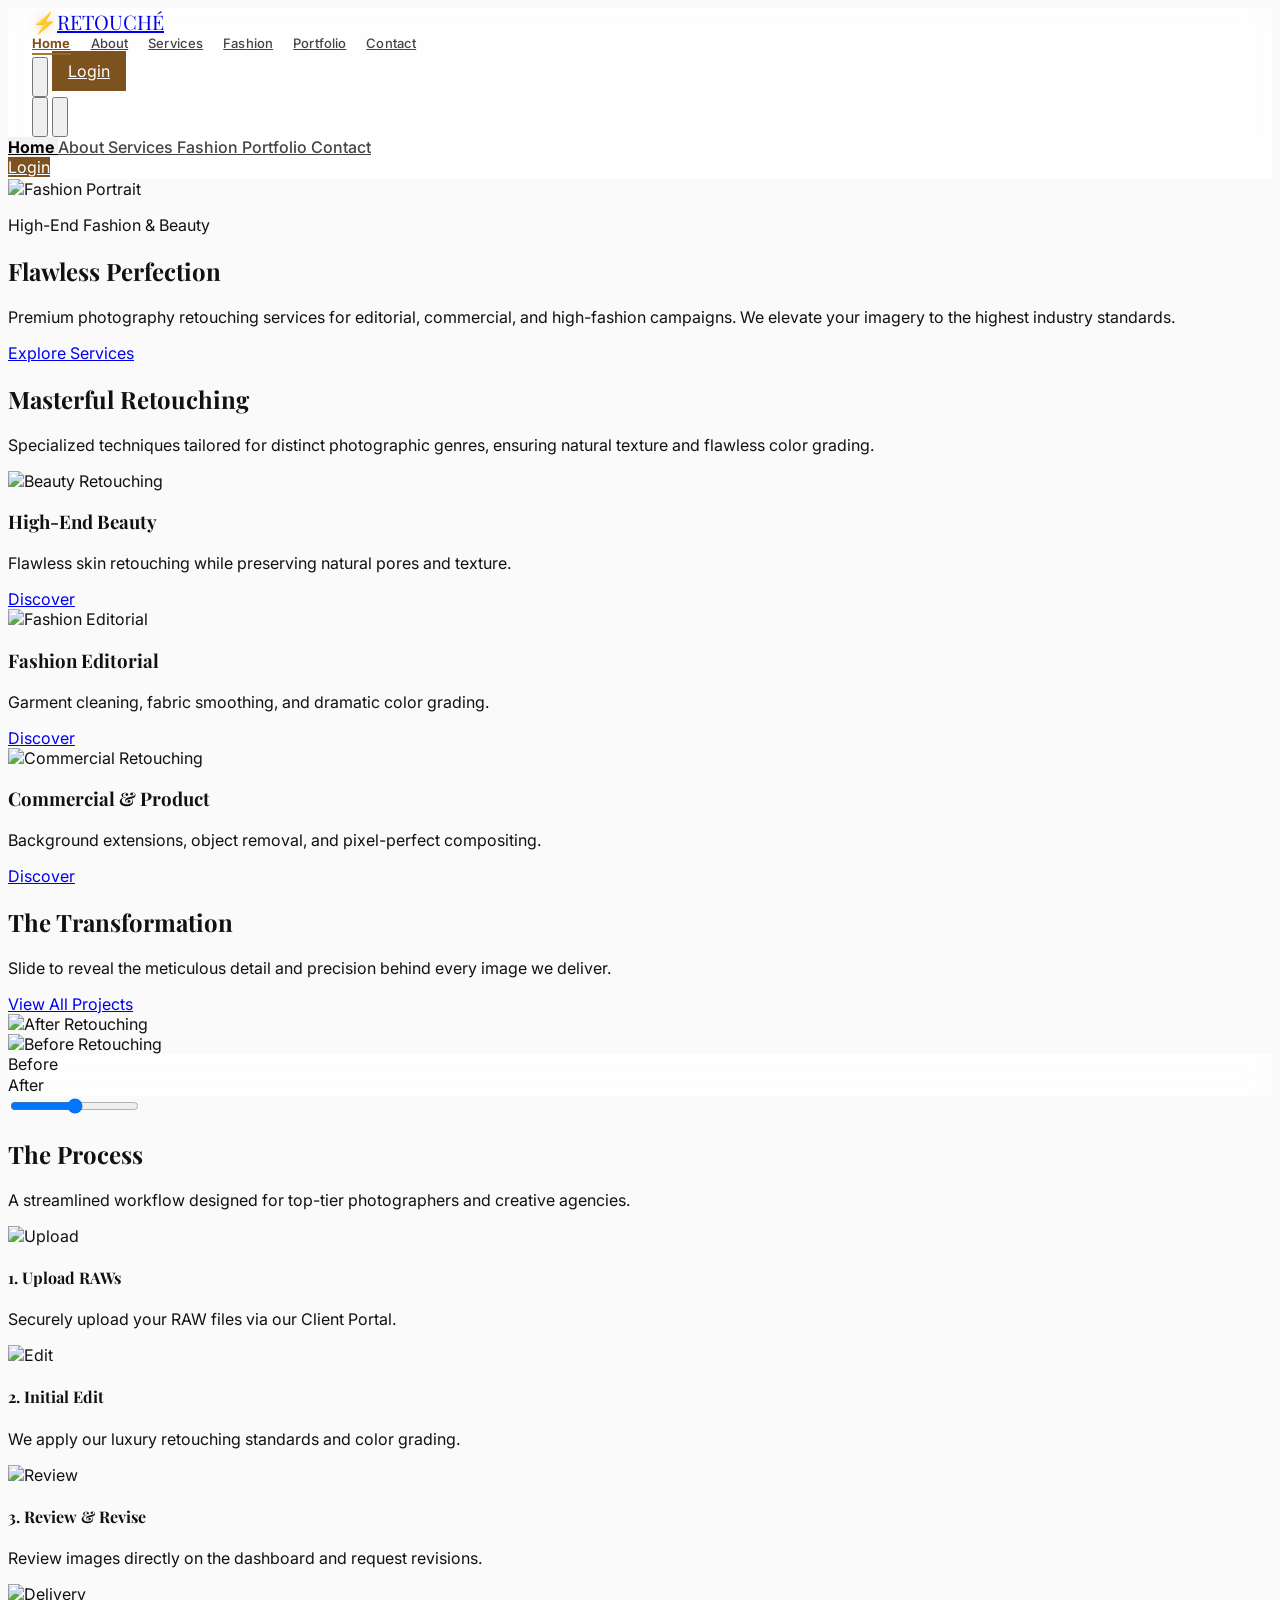
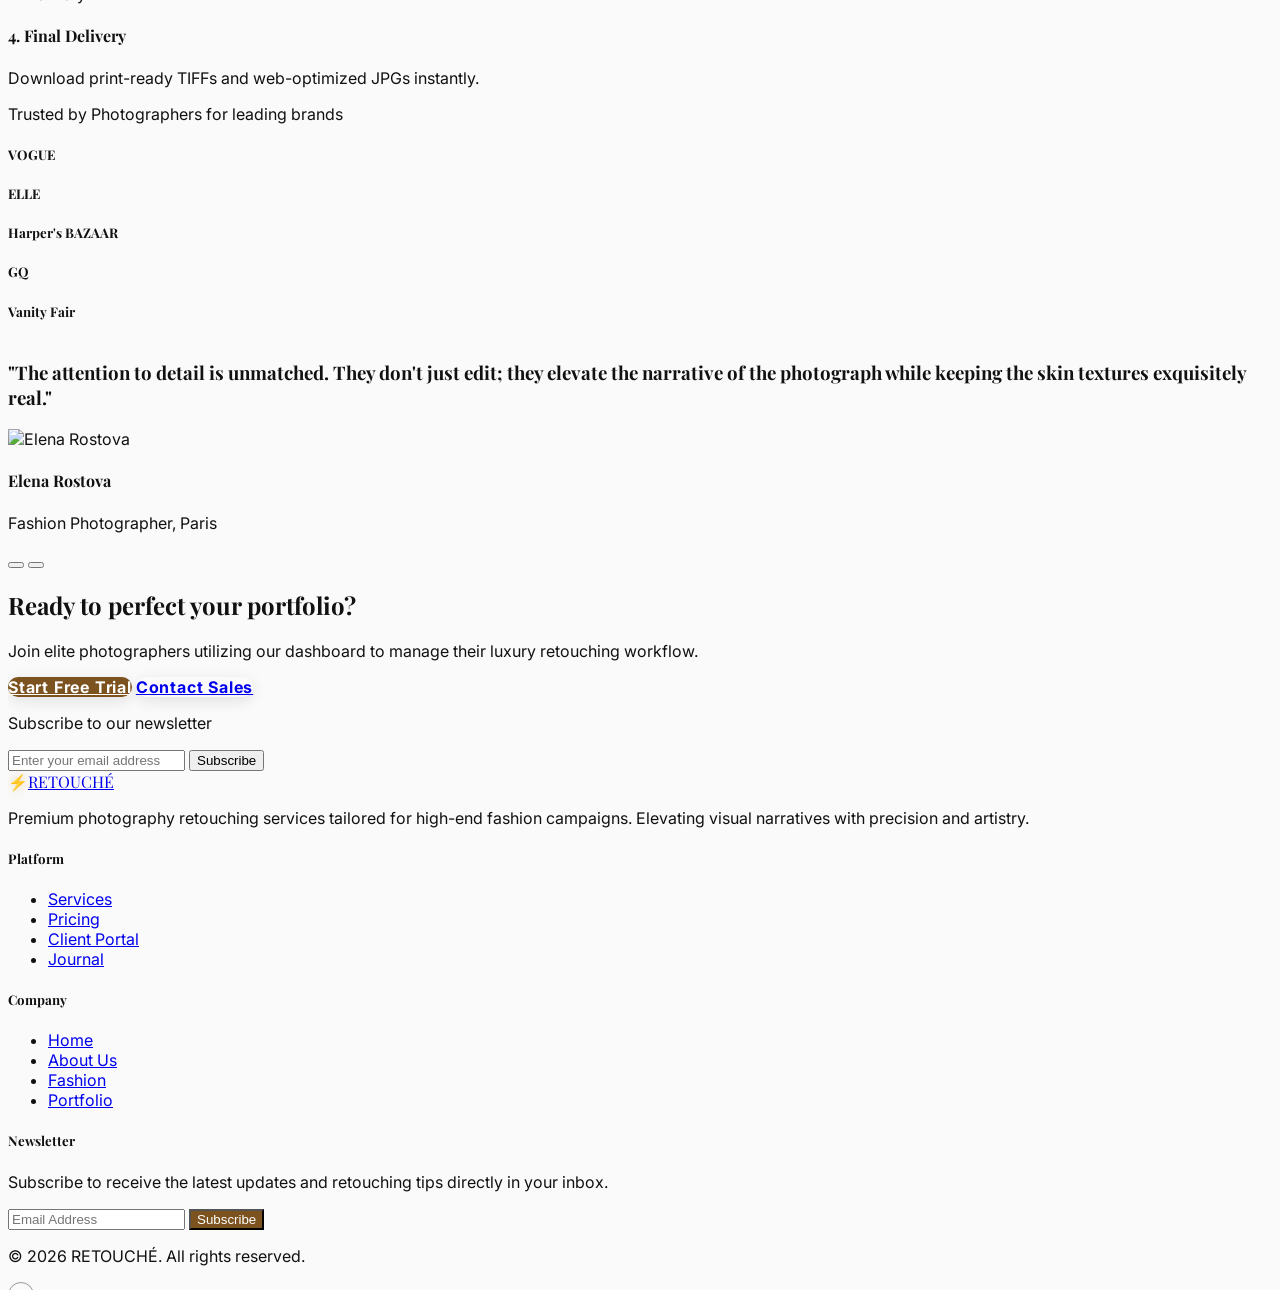
==== commit fb78c84f: "Fix dark theme contrast, navbar alignment, about card layout, image heights, and contact icons" ====
--- a/index.html
+++ b/index.html
@@ -11,43 +11,43 @@
   <script src="https://cdn.tailwindcss.com">
   </script>
   <script>
-   tailwind.config = {
-            darkMode: 'class',
-            theme: {
-                extend: {
-                    colors: {
-                        primary: {
-                            50: '#fbf8f1',
-                            100: '#f6efdd',
-                            200: '#eddcb9',
-                            300: '#e1c38e',
-                            400: '#d4a85f',
-                            500: '#c5923b',
-                            600: '#9b6c23',
-                            700: '#7c521f',
-                            800: '#67421e',
-                            900: '#55371c',
-                            950: '#301c0c',
-                        },
-                        luxury: {
-                            50: '#f7f7f8',
-                            100: '#efeff1',
-                            200: '#dcdce0',
-                            300: '#bebec6',
-                            400: '#9b9ba6',
-                            500: '#7e7e8b',
-                            600: '#646471',
-                            700: '#53535d',
-                            800: '#46464d',
-                            900: '#1a1a1a',
-                            950: '#0a0a0a',
-                        }
-                    }
-                }
+    tailwind.config = {
+      darkMode: 'class',
+      theme: {
+        extend: {
+          colors: {
+            primary: {
+              50: '#fbf8f1',
+              100: '#f6efdd',
+              200: '#eddcb9',
+              300: '#e1c38e',
+              400: '#d4a85f',
+              500: '#c5923b',
+              600: '#9b6c23',
+              700: '#7c521f',
+              800: '#67421e',
+              900: '#55371c',
+              950: '#301c0c',
+            },
+            luxury: {
+              50: '#f7f7f8',
+              100: '#efeff1',
+              200: '#dcdce0',
+              300: '#bebec6',
+              400: '#9b9ba6',
+              500: '#7e7e8b',
+              600: '#646471',
+              700: '#53535d',
+              800: '#46464d',
+              900: '#1a1a1a',
+              950: '#0a0a0a',
             }
+          }
         }
-            }
-        }
+      }
+    };
+      }
+    };
   </script>
   <!-- AOS Animation CSS -->
   <link href="https://unpkg.com/aos@2.3.1/dist/aos.css" rel="stylesheet"/>
@@ -93,26 +93,26 @@
        </a>
      </nav>
      <!-- Actions -->
-     <div class="hidden lg:flex items-center space-x-4">
-       <button class="theme-toggle p-2 rounded-full hover:bg-gray-100 dark:hover:bg-gray-800 transition-all transform hover:rotate-12 active:scale-90" aria-label="Toggle Theme">
-        <i class="ph ph-moon text-xl dark:hidden">
+     <div class="hidden lg:flex items-center space-x-3">
+       <button class="theme-toggle nav-btn-height w-10 h-10 rounded-full border border-gray-200 dark:border-white/10 hover:bg-gray-100 dark:hover:bg-white/10 transition-all transform hover:rotate-12 active:scale-90" aria-label="Toggle Theme">
+        <i class="ph ph-moon text-xl dark:hidden text-gray-800">
         </i>
-        <i class="ph ph-sun text-xl hidden dark:block">
+        <i class="ph ph-sun text-xl hidden dark:block text-amber-300">
         </i>
        </button>
-        <a class="bg-primary-700 hover:bg-primary-800 text-white dark:bg-primary-400 dark:text-black dark:hover:bg-primary-300 px-6 py-2 rounded-full text-sm font-bold hover:scale-105 transition-all shadow-md ms-2" href="login.html">
+        <a class="btn-primary nav-btn-height px-6 rounded-full text-sm font-bold shadow-md hover:scale-105 transition-all" href="login.html">
          Login
         </a>
      </div>
      <!-- Mobile Menu Button -->
-     <div class="lg:hidden flex items-center space-x-4">
-       <button class="theme-toggle p-2 rounded-full hover:bg-gray-100 dark:hover:bg-gray-800 transition-all transform hover:rotate-12 active:scale-90" aria-label="Toggle Theme">
-        <i class="ph ph-moon text-xl dark:hidden">
+     <div class="lg:hidden flex items-center space-x-2">
+       <button class="theme-toggle nav-btn-height w-10 h-10 rounded-full border border-gray-200 dark:border-white/10 hover:bg-gray-100 dark:hover:bg-white/10 transition-all transform hover:rotate-12 active:scale-90" aria-label="Toggle Theme">
+        <i class="ph ph-moon text-xl dark:hidden text-gray-800">
         </i>
-        <i class="ph ph-sun text-xl hidden dark:block">
+        <i class="ph ph-sun text-xl hidden dark:block text-amber-300">
         </i>
        </button>
-      <button class="p-2" id="mobile-menu-btn" aria-label="Open Navigation Menu">
+      <button class="nav-btn-height w-10 h-10 rounded-lg hover:bg-gray-100 dark:hover:bg-white/10 text-gray-800 dark:text-gray-100 border border-gray-200 dark:border-white/10 flex items-center justify-center transition-all focus:outline-none" id="mobile-menu-btn" aria-label="Open Navigation Menu">
        <i class="ph ph-list text-2xl">
        </i>
       </button>
@@ -121,33 +121,33 @@
    </div>
    <!-- Mobile Menu -->
    <div class="hidden lg:hidden glass border-t border-gray-200 dark:border-gray-800" id="mobile-menu">
-    <div class="px-2 pt-2 pb-3 space-y-1 sm:px-3">
+    <div class="px-3 pt-3 pb-4 space-y-1 sm:px-4">
      <a class="flex items-center px-3 py-2 rounded-md text-base font-medium mobile-nav-link active" href="index.html">
-      <i class="ph ph-list me-2"></i>
+      <i class="ph ph-house me-2"></i>
       Home
      </a>
      <a class="flex items-center px-3 py-2 rounded-md text-base font-medium mobile-nav-link" href="about.html">
-      <i class="ph ph-list me-2"></i>
+      <i class="ph ph-user me-2"></i>
       About
      </a>
      <a class="flex items-center px-3 py-2 rounded-md text-base font-medium mobile-nav-link" href="services.html">
-      <i class="ph ph-list me-2"></i>
+      <i class="ph ph-sparkle me-2"></i>
       Services
      </a>
      <a class="flex items-center px-3 py-2 rounded-md text-base font-medium mobile-nav-link" href="niche.html">
-      <i class="ph ph-list me-2"></i>
+      <i class="ph ph-coat-hanger me-2"></i>
       Fashion
      </a>
      <a class="flex items-center px-3 py-2 rounded-md text-base font-medium mobile-nav-link" href="portfolio.html">
-      <i class="ph ph-list me-2"></i>
+      <i class="ph ph-image me-2"></i>
       Portfolio
      </a>
      <a class="flex items-center px-3 py-2 rounded-md text-base font-medium mobile-nav-link" href="contact.html">
-      <i class="ph ph-list me-2"></i>
+      <i class="ph ph-envelope me-2"></i>
       Contact
      </a>
      <div class="border-t border-gray-200 dark:border-gray-700 pt-4 pb-2 space-y-3">
-      <a class="block w-full text-center bg-primary-700 hover:bg-primary-800 text-white dark:bg-primary-400 dark:text-black dark:hover:bg-primary-300 px-6 py-3 rounded-xl text-sm font-bold shadow-md" href="login.html">
+      <a class="btn-primary block w-full text-center px-6 py-3 rounded-xl text-sm font-bold shadow-md" href="login.html">
        Login
       </a>
      </div>
@@ -190,7 +190,7 @@
     </div>
    </section>
    <!-- SECTION 2: Premium retouching services showcase -->
-   <section class="py-24 bg-white dark:bg-luxury-900">
+   <section class="py-24 bg-white dark:bg-luxury-900 text-black dark:text-white">
     <div class="max-w-7xl mx-auto px-4 sm:px-6 lg:px-8">
      <div class="text-center mb-20">
       <h2 class="font-serif text-4xl md:text-5xl font-bold mb-4" data-aos="fade-up">
@@ -306,7 +306,7 @@
     </div>
    </section>
    <!-- SECTION 4: Retouching workflow/process timeline -->
-   <section class="py-24 bg-white dark:bg-luxury-900">
+   <section class="py-24 bg-white dark:bg-luxury-900 text-black dark:text-white">
     <div class="max-w-7xl mx-auto px-4 sm:px-6 lg:px-8">
      <div class="text-center mb-20">
       <h2 class="font-serif text-4xl md:text-5xl font-bold mb-4" data-aos="fade-up">
@@ -471,13 +471,13 @@
       Join elite photographers utilizing our dashboard to manage their luxury retouching workflow.
      </p>
      <div class="flex flex-col sm:flex-row justify-center items-center space-y-4 sm:space-y-0 sm:space-x-4 mb-16" data-aos="fade-up" data-aos-delay="200">
-      <a class="bg-primary-700 hover:bg-primary-800 text-white dark:bg-primary-400 dark:text-black dark:hover:bg-primary-300 px-8 py-4 rounded-full font-bold hover:scale-105 transition-transform w-full sm:w-auto shadow-lg" href="contact.html">
-       Start Free Trial
-      </a>
-      <a class="border border-black/20 dark:border-white/30 px-8 py-4 rounded-full font-medium hover:bg-gray-50 dark:hover:bg-white/10 transition-colors w-full sm:w-auto" href="contact.html">
-       Contact Sales
-      </a>
-     </div>
+       <a class="btn-primary cta-tab-btn px-8 py-4 rounded-full font-bold w-full sm:w-auto shadow-lg" href="contact.html">
+        Start Free Trial
+       </a>
+       <a class="cta-tab-btn border border-black/30 dark:border-white/40 text-black dark:text-white hover:bg-black hover:text-white dark:hover:bg-white dark:hover:text-black px-8 py-4 rounded-full font-medium w-full sm:w-auto" href="contact.html">
+        Contact Sales
+       </a>
+      </div>
      <div class="max-w-md mx-auto" data-aos="fade-up" data-aos-delay="300">
       <p class="text-xs uppercase tracking-widest text-gray-500 mb-4 font-medium">
        Subscribe to our newsletter
@@ -493,7 +493,7 @@
    </section>
   </main>
   <!-- Footer -->
-  <footer class="bg-white dark:bg-luxury-900 pt-20 pb-10 border-t border-gray-100 dark:border-gray-800">
+  <footer class="bg-white dark:bg-luxury-900 text-black dark:text-white pt-20 pb-10 border-t border-gray-100 dark:border-gray-800">
    <div class="max-w-7xl mx-auto px-4 sm:px-6 lg:px-8">
     <div class="grid grid-cols-1 md:grid-cols-2 lg:grid-cols-4 gap-12 mb-16">
       <div class="col-span-1">
@@ -519,7 +519,7 @@
        </div>
       </div>
       <div>
-       <h5 class="font-bold mb-6 uppercase text-xs tracking-widest">
+       <h5 class="font-bold mb-6 uppercase text-xs tracking-widest text-black dark:text-white">
         Platform
        </h5>
        <ul class="space-y-4 text-sm text-gray-500 dark:text-gray-400">
@@ -546,7 +546,7 @@
        </ul>
       </div>
       <div>
-       <h5 class="font-bold mb-6 uppercase text-xs tracking-widest">
+       <h5 class="font-bold mb-6 uppercase text-xs tracking-widest text-black dark:text-white">
         Company
        </h5>
        <ul class="space-y-4 text-sm text-gray-500 dark:text-gray-400">
@@ -573,7 +573,7 @@
        </ul>
       </div>
       <div class="col-span-1">
-       <h5 class="font-bold mb-6 uppercase text-xs tracking-widest">
+       <h5 class="font-bold mb-6 uppercase text-xs tracking-widest text-black dark:text-white">
         Newsletter
        </h5>
        <p class="text-xs text-gray-500 dark:text-gray-400 mb-6 leading-relaxed">
--- a/assets/css/style.css
+++ b/assets/css/style.css
@@ -334,3 +334,153 @@
     font-size: 1.25rem !important;
   }
 }
+
+/* ========================================================
+   Enhanced Global Styles & Bug Fixes
+   ======================================================== */
+
+/* 1. Equal Navbar Button Heights */
+.nav-btn-height {
+  height: 40px !important;
+  min-height: 40px !important;
+  max-height: 40px !important;
+  display: inline-flex !important;
+  align-items: center !important;
+  justify-content: center !important;
+  box-sizing: border-box !important;
+}
+
+/* 2. Theme Toggle & Hover Visibility */
+.theme-toggle {
+  color: #111111;
+  transition: all 0.3s cubic-bezier(0.4, 0, 0.2, 1);
+}
+.theme-toggle:hover {
+  background-color: rgba(0, 0, 0, 0.05);
+  color: #7c521f;
+}
+.dark .theme-toggle {
+  color: #f3f4f6 !important;
+}
+.dark .theme-toggle:hover {
+  background-color: rgba(255, 255, 255, 0.15) !important;
+  color: #d4a85f !important;
+}
+.dark .theme-toggle i {
+  color: inherit !important;
+}
+
+/* 3. Primary Button & CTA Tab Buttons with Hover Effects */
+.btn-primary,
+.bg-primary-700 {
+  background-color: #7c521f !important;
+  color: #ffffff !important;
+  transition: all 0.3s cubic-bezier(0.4, 0, 0.2, 1);
+}
+.btn-primary:hover,
+.hover\:bg-primary-800:hover {
+  background-color: #67421e !important;
+  color: #ffffff !important;
+  transform: translateY(-2px) scale(1.02);
+  box-shadow: 0 10px 20px -5px rgba(124, 82, 31, 0.4);
+}
+.dark .btn-primary,
+.dark .dark\:bg-primary-400 {
+  background-color: #d4a85f !important;
+  color: #0a0a0a !important;
+}
+.dark .btn-primary:hover,
+.dark .dark\:hover\:bg-primary-300:hover {
+  background-color: #e1c38e !important;
+  color: #0a0a0a !important;
+  transform: translateY(-2px) scale(1.02);
+  box-shadow: 0 10px 20px -5px rgba(212, 168, 95, 0.4);
+}
+
+/* Hover effect on tab button / CTA buttons */
+.cta-tab-btn {
+  display: inline-flex;
+  align-items: center;
+  justify-content: center;
+  border-radius: 9999px;
+  font-weight: 700;
+  letter-spacing: 0.05em;
+  transition: all 0.3s cubic-bezier(0.4, 0, 0.2, 1);
+  cursor: pointer;
+  box-shadow: 0 4px 15px rgba(0, 0, 0, 0.1);
+}
+.cta-tab-btn:hover {
+  transform: translateY(-3px) scale(1.03);
+  box-shadow: 0 12px 25px rgba(0, 0, 0, 0.18);
+}
+.dark .cta-tab-btn:hover {
+  box-shadow: 0 12px 25px rgba(212, 168, 95, 0.3);
+}
+
+/* 4. Global Dark Mode Contrast Guarantees */
+.dark body {
+  background-color: #0a0a0a !important;
+  color: #f0f0f0 !important;
+}
+.dark h1,
+.dark h2,
+.dark h3,
+.dark h4,
+.dark h5,
+.dark h6 {
+  color: #ffffff;
+}
+.dark .text-heading {
+  color: #ffffff !important;
+}
+.dark .text-body-muted {
+  color: #9ca3af !important;
+}
+
+/* 5. Authentication Page Styling */
+.auth-input {
+  color: #111111 !important;
+  background-color: rgba(255, 255, 255, 0.8) !important;
+  border: 1px solid #e5e7eb !important;
+}
+.dark .auth-input {
+  color: #ffffff !important;
+  background-color: rgba(18, 18, 18, 0.8) !important;
+  border: 1px solid rgba(255, 255, 255, 0.15) !important;
+}
+.dark .auth-input::placeholder {
+  color: #9ca3af !important;
+}
+.auth-input:focus {
+  border-color: #7c521f !important;
+  box-shadow: 0 0 0 2px rgba(124, 82, 31, 0.2) !important;
+}
+.dark .auth-input:focus {
+  border-color: #d4a85f !important;
+  box-shadow: 0 0 0 2px rgba(212, 168, 95, 0.3) !important;
+}
+
+/* 6. Feature Card styling for About page */
+.about-feature-card {
+  background: #ffffff;
+  border: 1px solid #f0f0f0;
+  border-radius: 1rem;
+  padding: 2rem;
+  transition: all 0.4s cubic-bezier(0.4, 0, 0.2, 1);
+  box-shadow: 0 4px 20px -2px rgba(0, 0, 0, 0.05);
+}
+.about-feature-card:hover {
+  transform: translateY(-6px);
+  box-shadow: 0 20px 30px -5px rgba(0, 0, 0, 0.1);
+  border-color: rgba(124, 82, 31, 0.3);
+}
+.dark .about-feature-card {
+  background: #141414;
+  border: 1px solid rgba(255, 255, 255, 0.08);
+  box-shadow: 0 4px 20px -2px rgba(0, 0, 0, 0.4);
+}
+.dark .about-feature-card:hover {
+  border-color: rgba(212, 168, 95, 0.4);
+  box-shadow: 0 20px 30px -5px rgba(0, 0, 0, 0.6);
+}
+
--- a/assets/css/dark-mode.css
+++ b/assets/css/dark-mode.css
@@ -0,0 +1,53 @@
+/* assets/css/dark-mode.css */
+/* Dark Mode specifics ensuring strong contrast and readability */
+
+.dark {
+  color-scheme: dark;
+}
+
+.dark body {
+  background-color: #0a0a0a !important;
+  color: #f3f4f6 !important;
+}
+
+.dark h1,
+.dark h2,
+.dark h3,
+.dark h4,
+.dark h5,
+.dark h6 {
+  color: #ffffff !important;
+}
+
+.dark p.text-gray-500,
+.dark span.text-gray-500 {
+  color: #9ca3af !important;
+}
+
+.dark .border-gray-200 {
+  border-color: #27272a !important;
+}
+
+.dark .border-gray-100 {
+  border-color: #1f1f23 !important;
+}
+
+/* FAQ question text in dark mode */
+.dark .faq-item h4 {
+  color: #ffffff !important;
+}
+
+.dark .faq-item:hover h4 {
+  color: #d4a85f !important;
+}
+
+/* Auth social buttons in dark mode */
+.dark .auth-social-btn {
+  background-color: rgba(255, 255, 255, 0.05) !important;
+  border-color: rgba(255, 255, 255, 0.15) !important;
+  color: #ffffff !important;
+}
+.dark .auth-social-btn:hover {
+  background-color: #ffffff !important;
+  color: #000000 !important;
+}
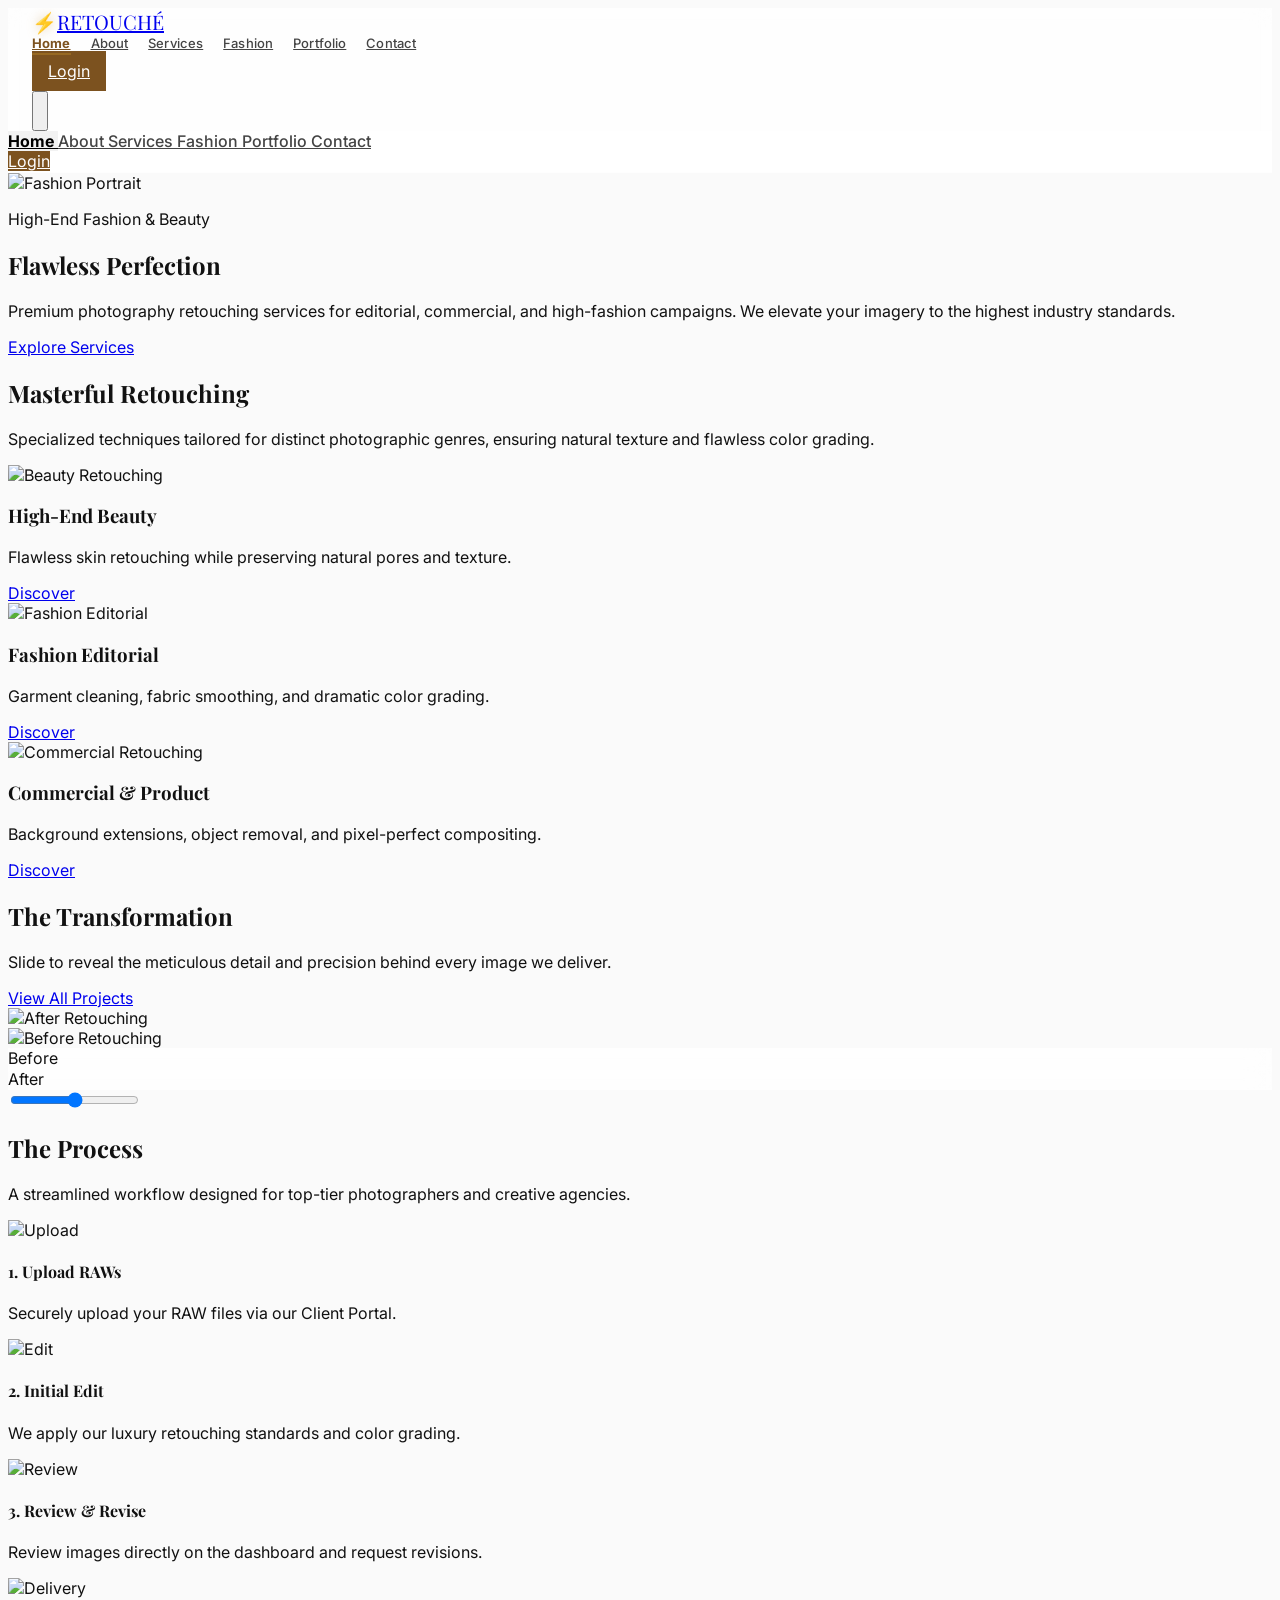
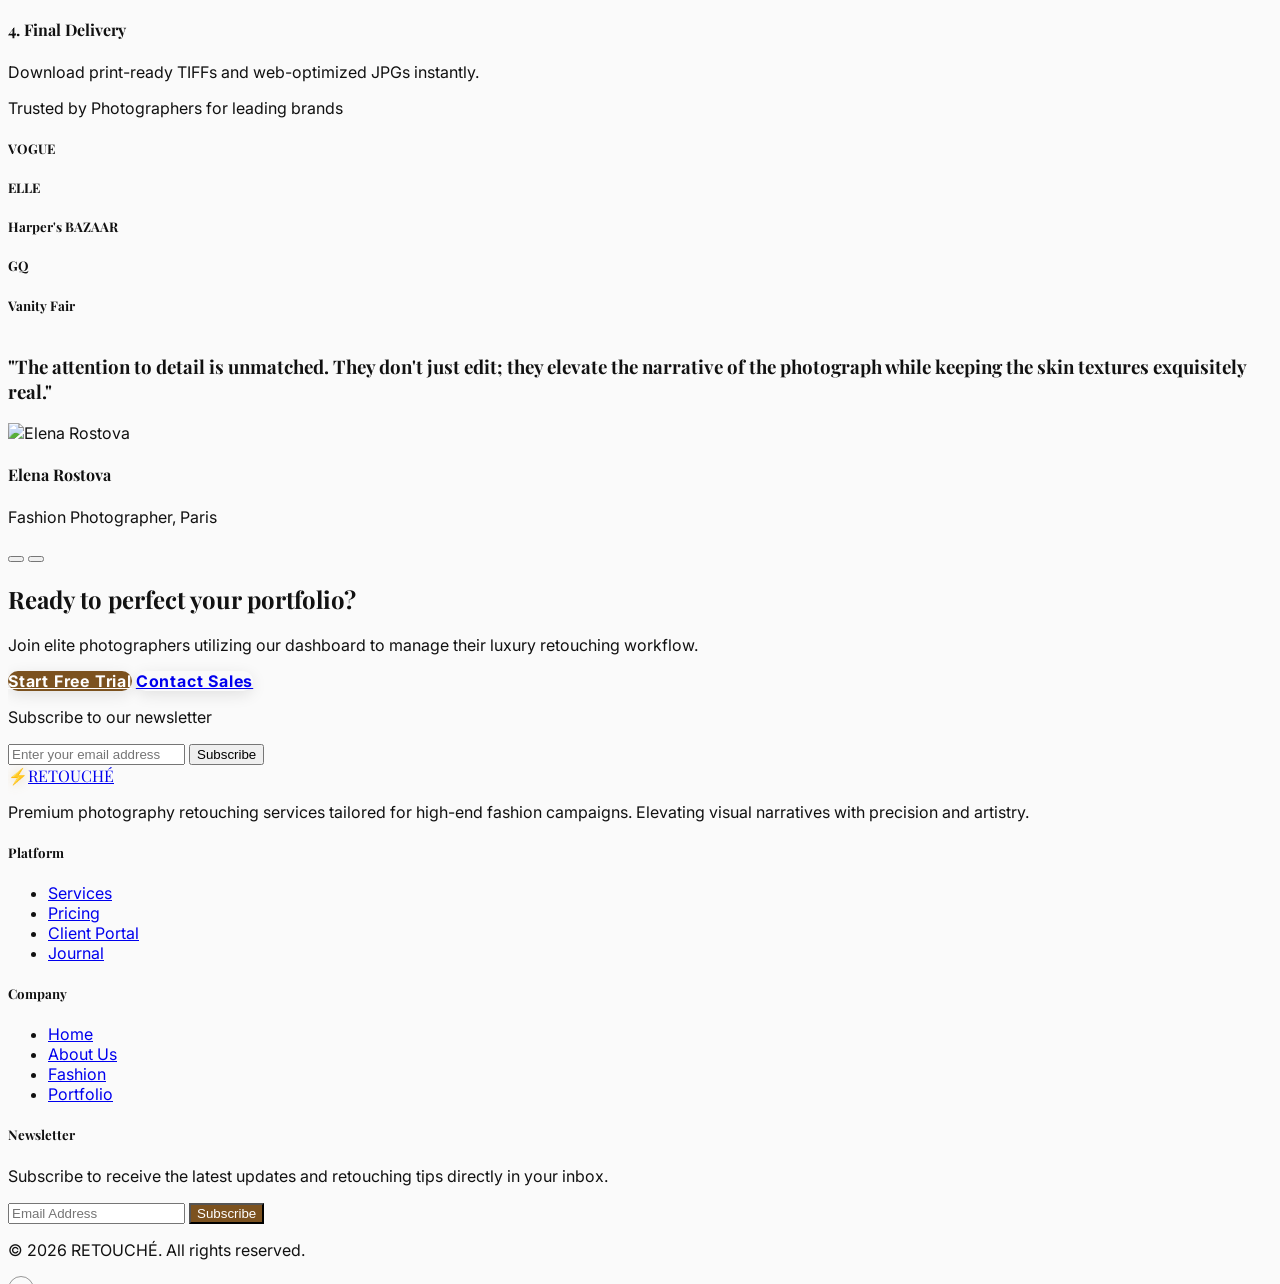
==== commit 074e34d0: "feat: remove theme toggle, add hero sections, fix mobile hamburger" ====
--- a/index.html
+++ b/index.html
@@ -94,25 +94,13 @@
      </nav>
      <!-- Actions -->
      <div class="hidden lg:flex items-center space-x-3">
-       <button class="theme-toggle nav-btn-height w-10 h-10 rounded-full border border-gray-200 dark:border-white/10 hover:bg-gray-100 dark:hover:bg-white/10 transition-all transform hover:rotate-12 active:scale-90" aria-label="Toggle Theme">
-        <i class="ph ph-moon text-xl dark:hidden text-gray-800">
-        </i>
-        <i class="ph ph-sun text-xl hidden dark:block text-amber-300">
-        </i>
-       </button>
-        <a class="btn-primary nav-btn-height px-6 rounded-full text-sm font-bold shadow-md hover:scale-105 transition-all" href="login.html">
+       <a class="btn-primary nav-btn-height px-6 rounded-full text-sm font-bold shadow-md hover:scale-105 transition-all" href="login.html">
          Login
         </a>
      </div>
      <!-- Mobile Menu Button -->
-     <div class="lg:hidden flex items-center space-x-2">
-       <button class="theme-toggle nav-btn-height w-10 h-10 rounded-full border border-gray-200 dark:border-white/10 hover:bg-gray-100 dark:hover:bg-white/10 transition-all transform hover:rotate-12 active:scale-90" aria-label="Toggle Theme">
-        <i class="ph ph-moon text-xl dark:hidden text-gray-800">
-        </i>
-        <i class="ph ph-sun text-xl hidden dark:block text-amber-300">
-        </i>
-       </button>
-      <button class="nav-btn-height w-10 h-10 rounded-lg hover:bg-gray-100 dark:hover:bg-white/10 text-gray-800 dark:text-gray-100 border border-gray-200 dark:border-white/10 flex items-center justify-center transition-all focus:outline-none" id="mobile-menu-btn" aria-label="Open Navigation Menu">
+     <div class="lg:hidden flex items-center">
+       <button class="nav-btn-height w-10 h-10 rounded-lg hover:bg-gray-100 dark:hover:bg-white/10 text-gray-800 dark:text-gray-100 border border-gray-200 dark:border-white/10 flex items-center justify-center transition-all focus:outline-none" id="mobile-menu-btn" aria-label="Open Navigation Menu">
        <i class="ph ph-list text-2xl">
        </i>
       </button>
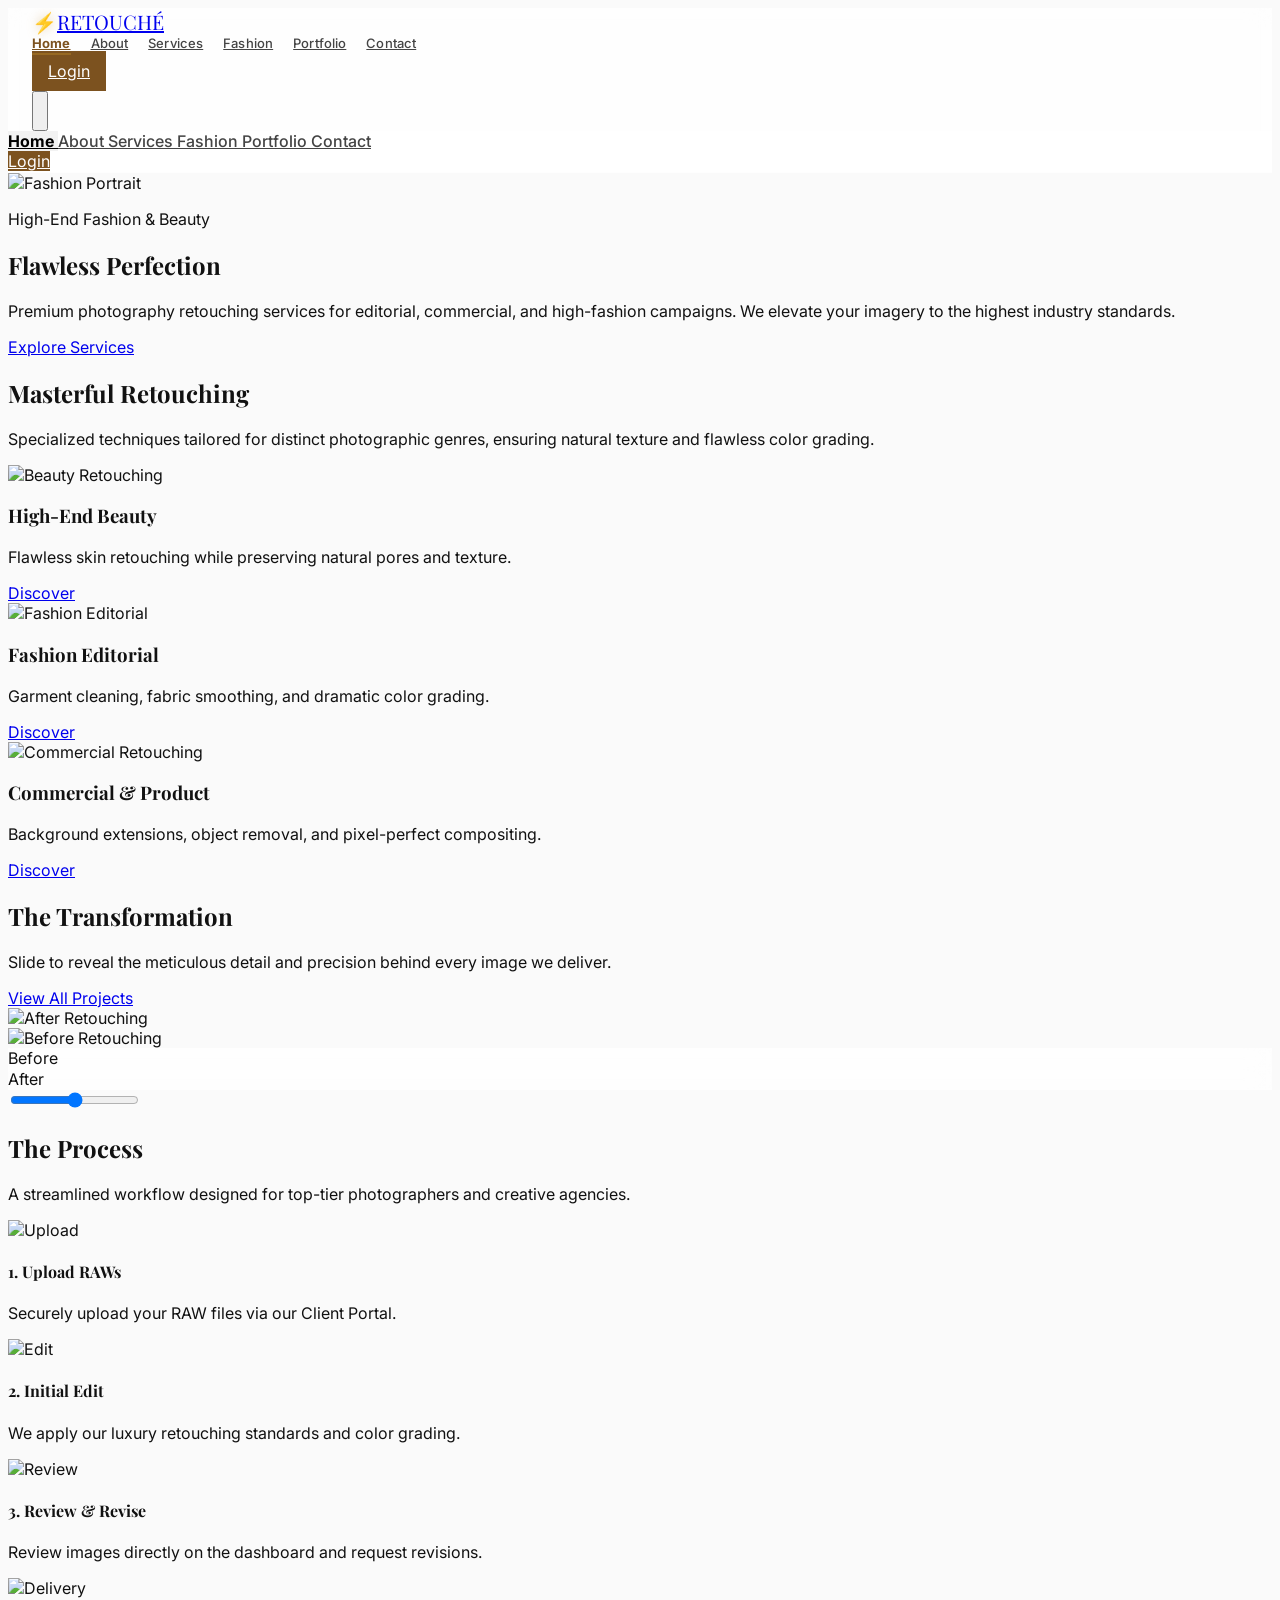
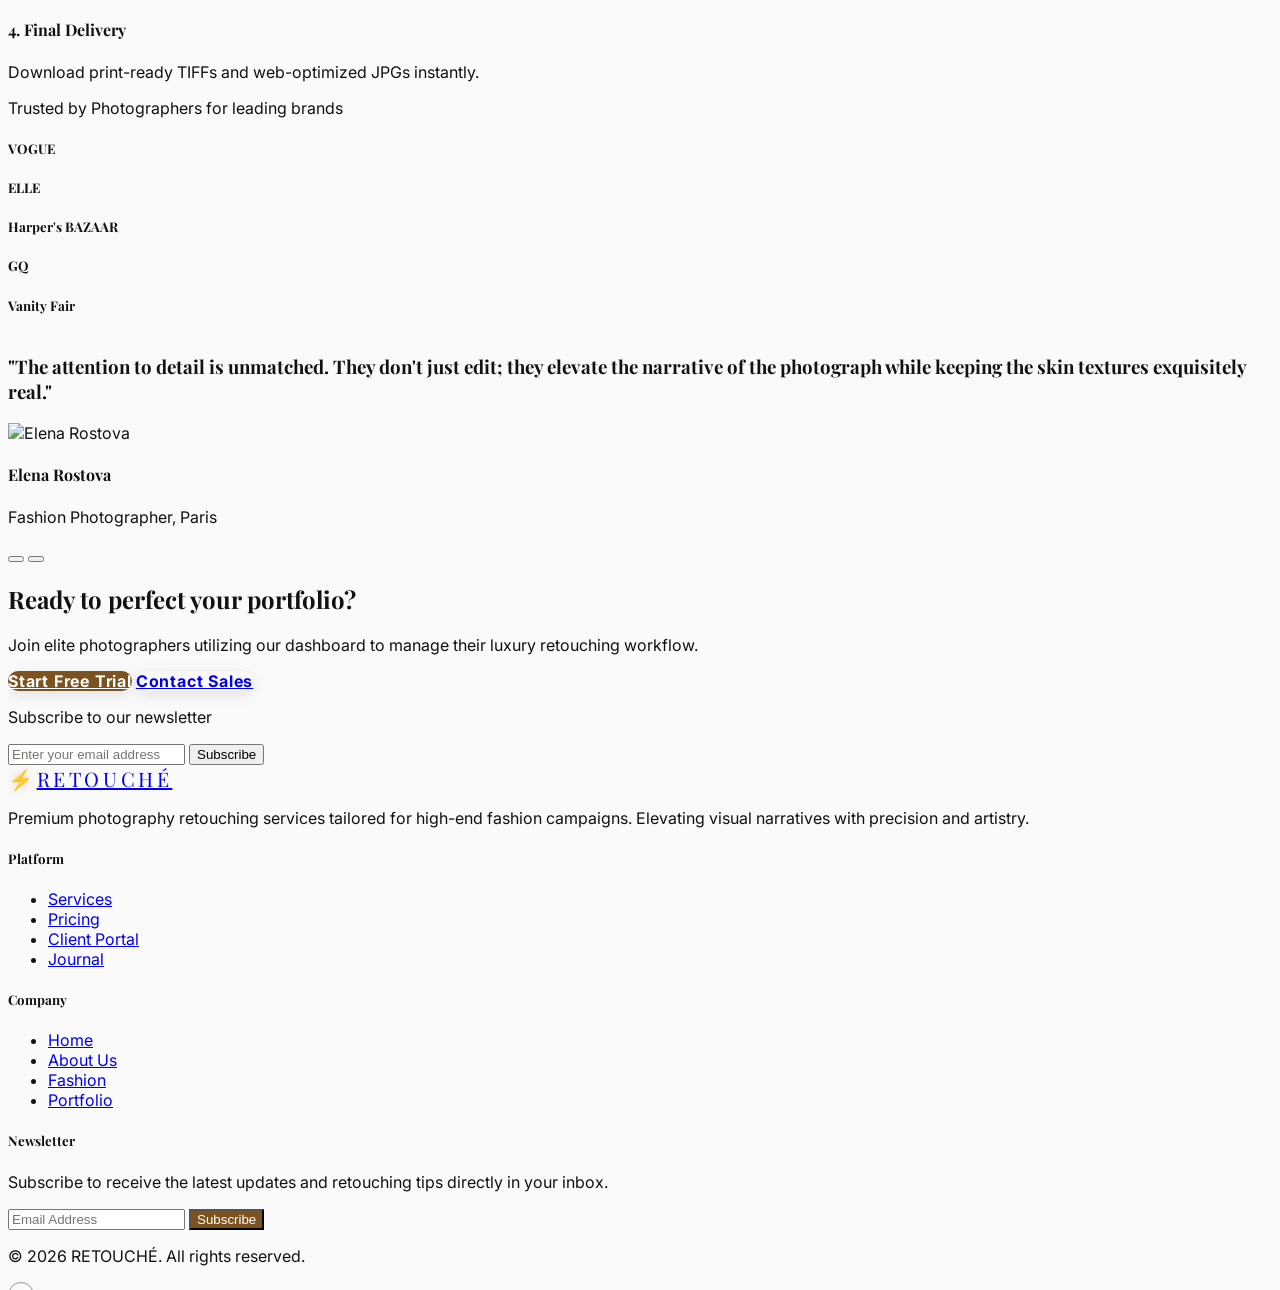
==== commit 43621582: "Fix service card Popular badge clipping, remove auth theme button, and fix 1024px footer overlap" ====
--- a/index.html
+++ b/index.html
@@ -1,4 +1,4 @@
-﻿<!DOCTYPE html>
+<!DOCTYPE html>
 <html lang="en">
  <head>
   <meta charset="utf-8"/>
@@ -44,8 +44,6 @@
             }
           }
         }
-      }
-    };
       }
     };
   </script>
--- a/assets/css/style.css
+++ b/assets/css/style.css
@@ -333,6 +333,38 @@
   header .text-2xl {
     font-size: 1.25rem !important;
   }
+
+  /* 1024px Footer optimization: prevent brand name and section headings from overlapping */
+  footer .grid.lg\:grid-cols-4 {
+    grid-template-columns: 1.4fr 1fr 1fr 1.25fr !important;
+    gap: 2rem !important;
+  }
+  footer a.font-serif {
+    font-size: 1.25rem !important;
+    letter-spacing: 0.18em !important;
+    white-space: nowrap !important;
+  }
+}
+
+/* Footer layout safety */
+footer .grid > div {
+  min-width: 0;
+}
+footer a.font-serif {
+  max-width: 100%;
+}
+
+/* Service Page Popular Badge */
+.badge-popular {
+  background-color: #7c521f !important;
+  color: #ffffff !important;
+  box-shadow: 0 4px 14px rgba(124, 82, 31, 0.4) !important;
+  line-height: 1.2;
+}
+.dark .badge-popular {
+  background-color: #d4a85f !important;
+  color: #0a0a0a !important;
+  box-shadow: 0 4px 14px rgba(212, 168, 95, 0.4) !important;
 }
 
 /* ========================================================
